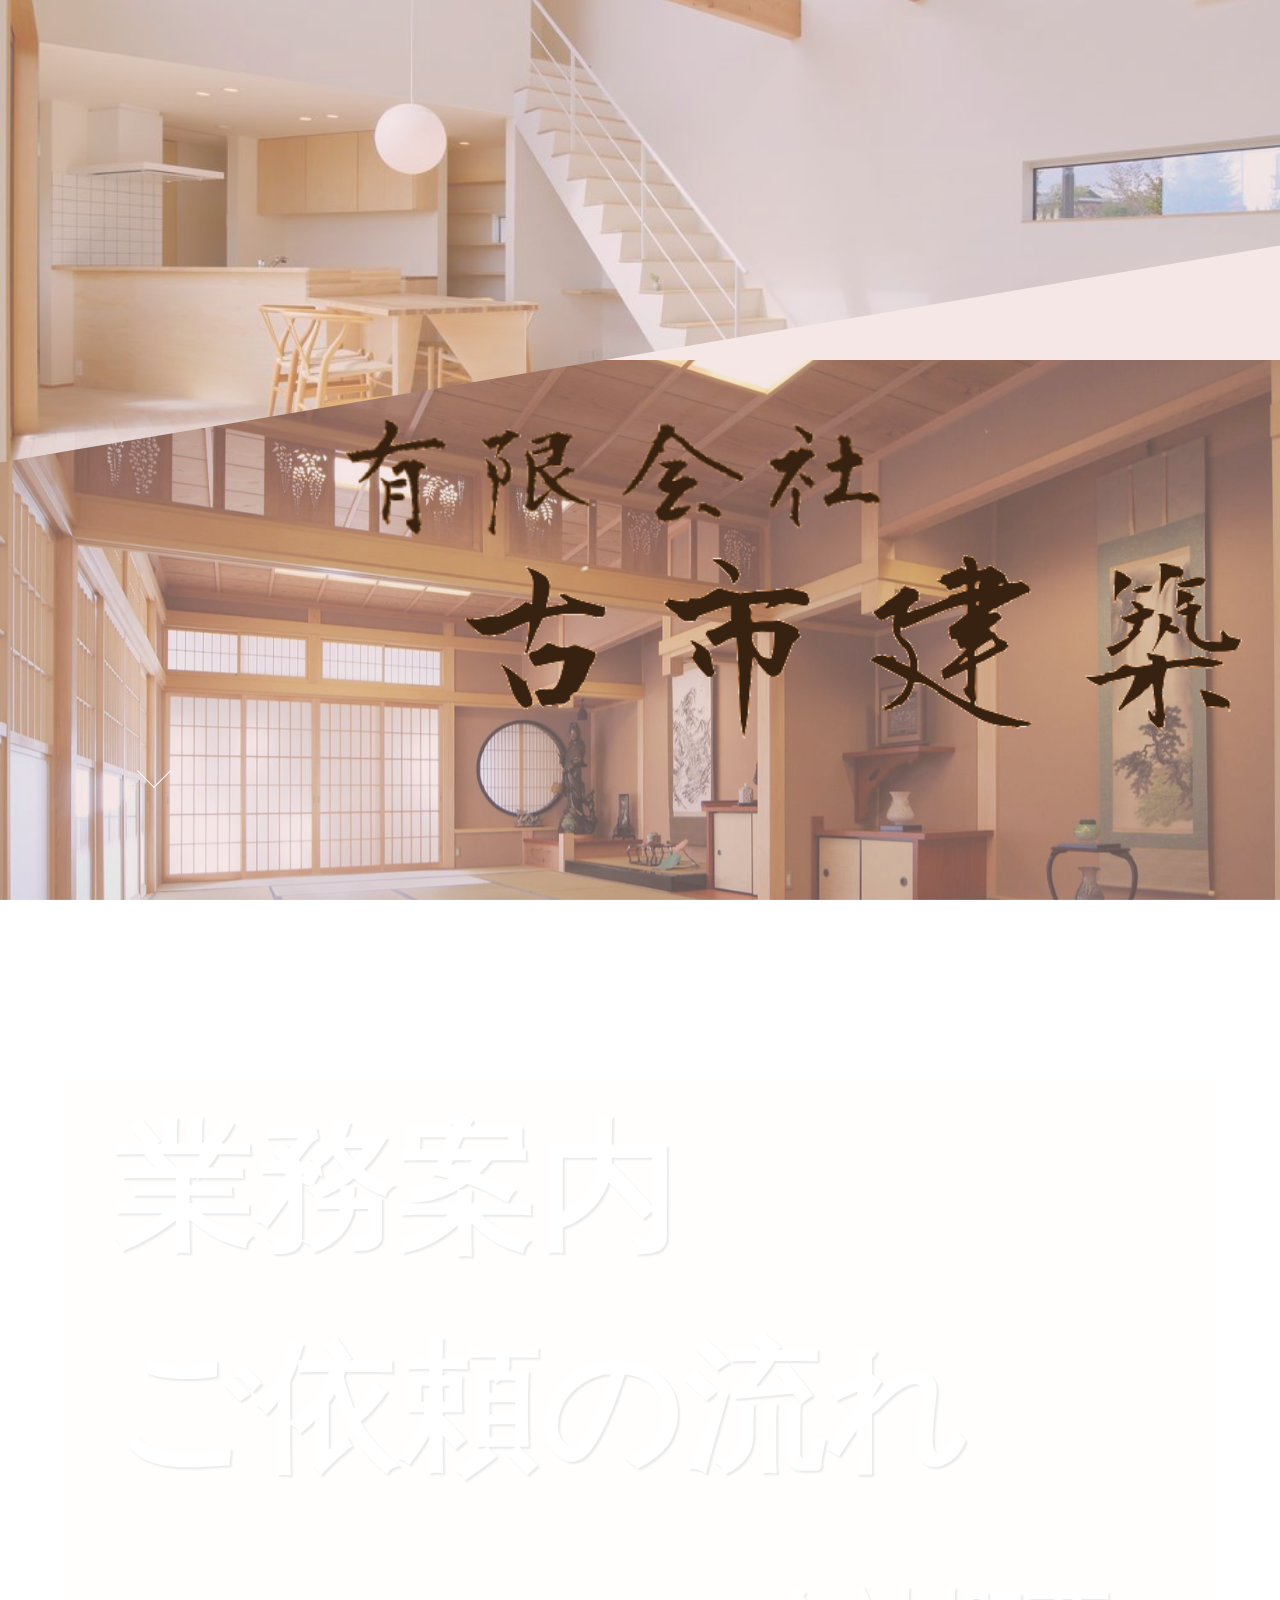
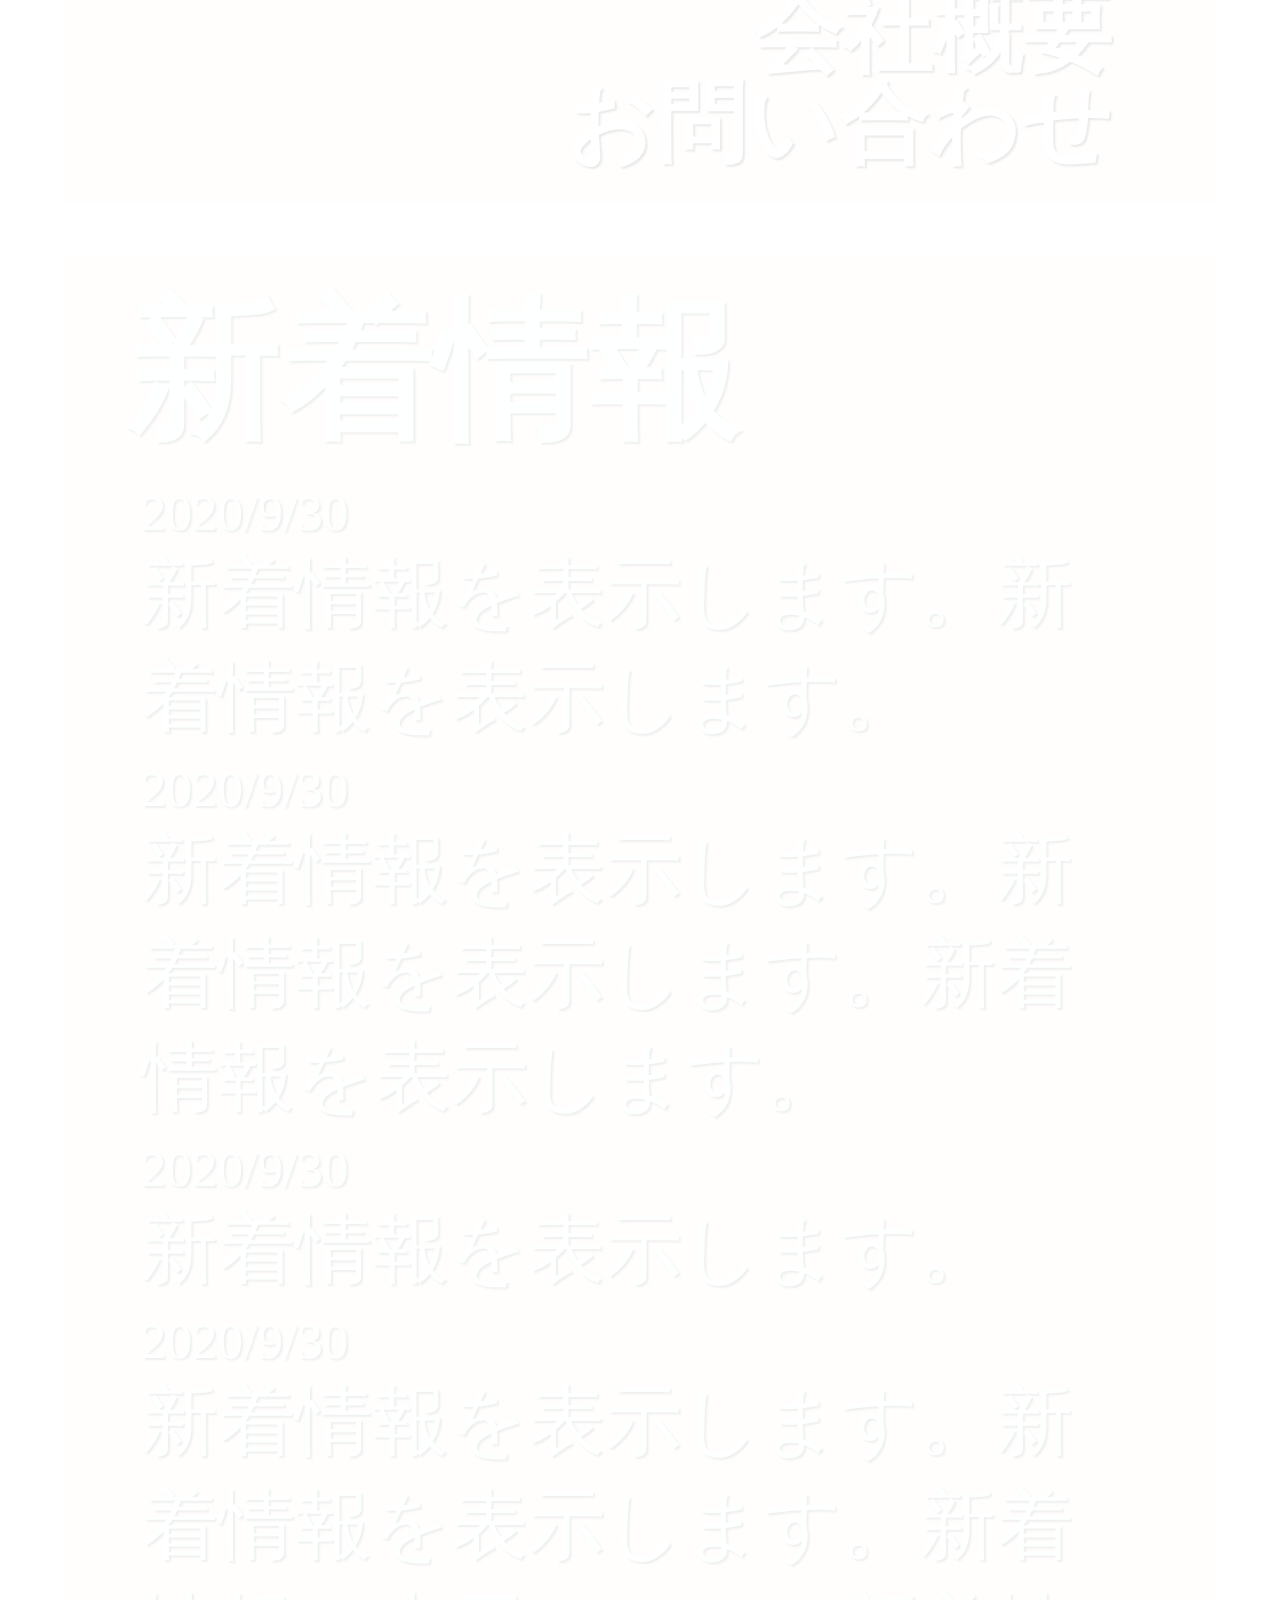
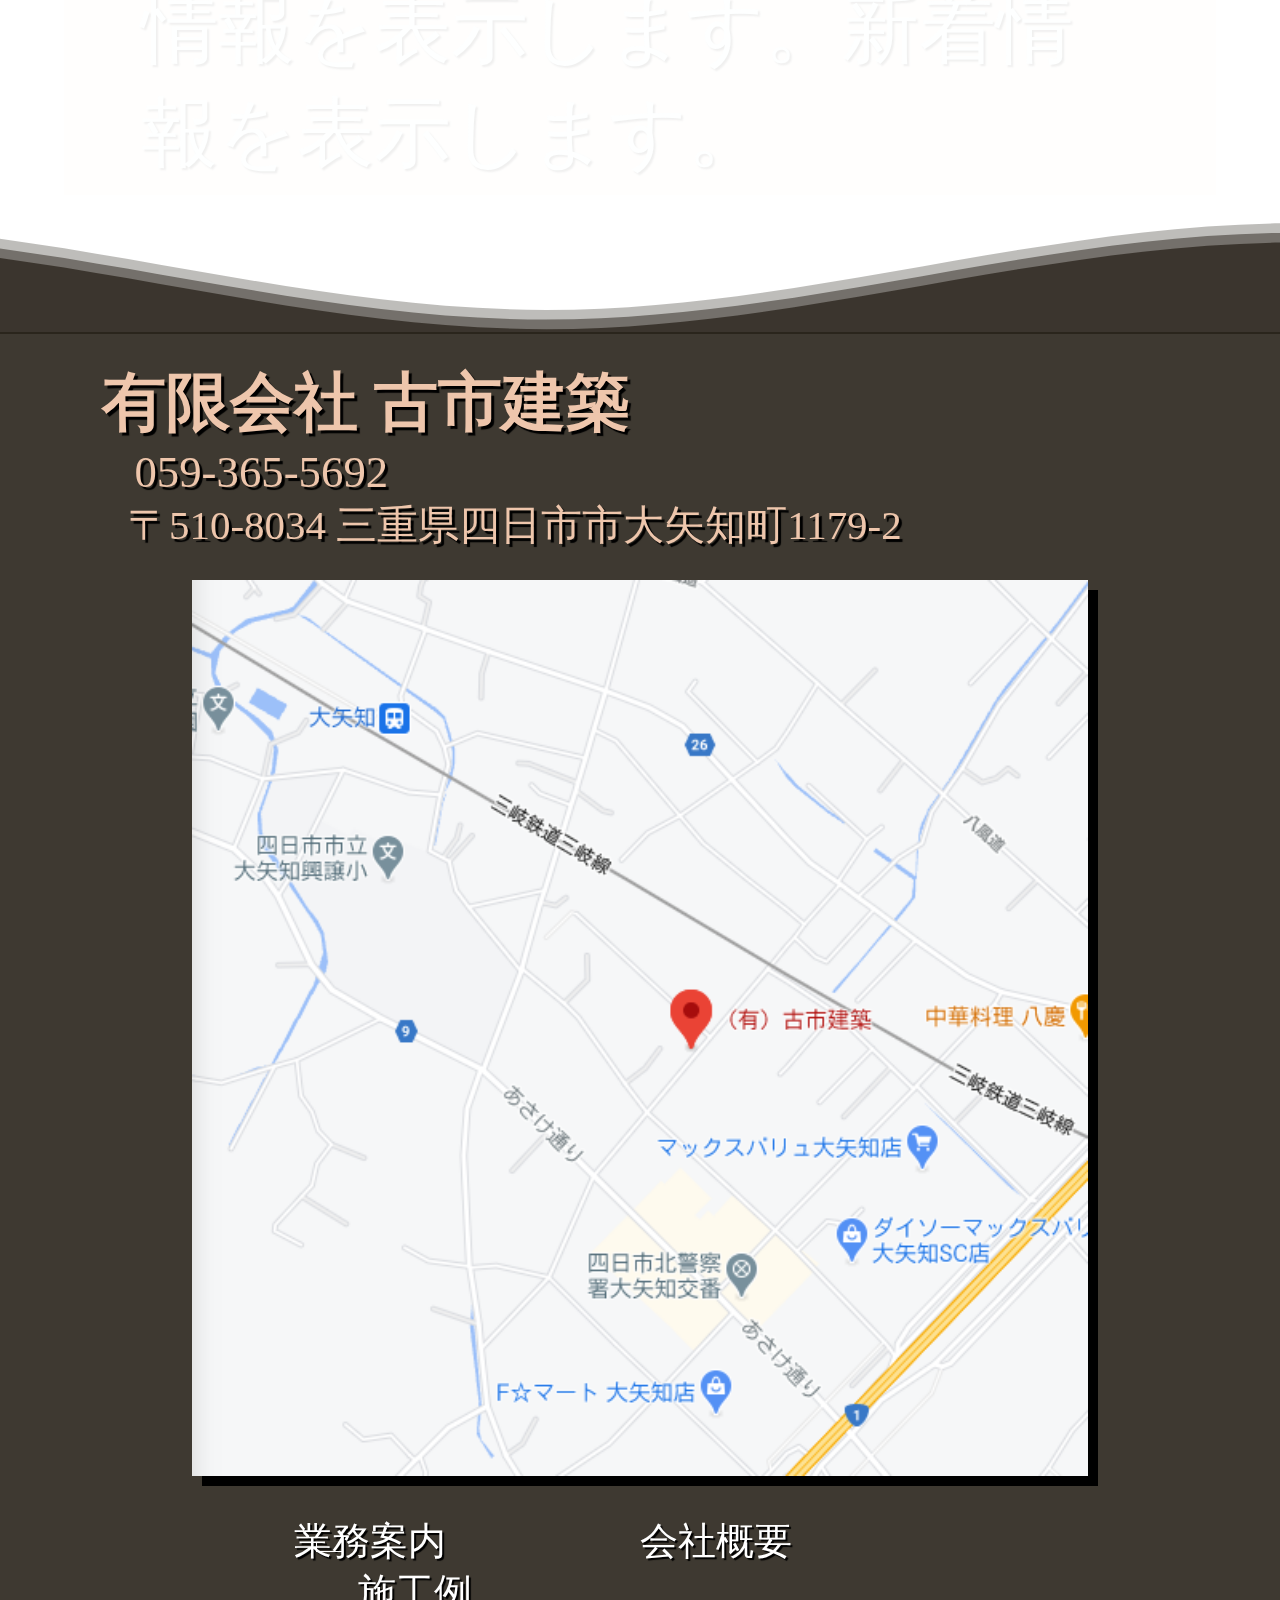
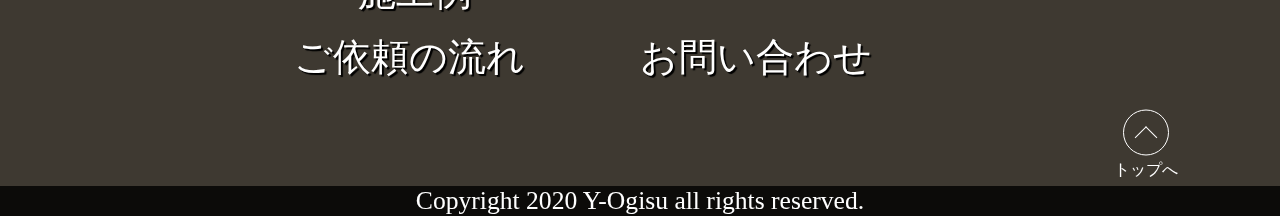
==== index.html @ 34a034bf "fadein開始位置調整。" ====
<!DOCTYPE html>
<html lang="en">
<head>
    <meta charset="UTF-8">
    <meta name="viewport" content="width=device-width, initial-scale=1.0">
    <title>(有)古市建築</title>
    <link rel="stylesheet" href="index.css">
    <script type="text/javascript" src="https://code.jquery.com/jquery-3.1.0.min.js"></script>
</head>
<body>

<!-- メイン背景画像の記述 -->
<div class="angle--bottom-right">
  <div class="upperImg"></div>
</div>

<div class="lower">
  <div class="lowerImg"></div>
</div>

<!-- ページトップ -->
<div class="title-logo-container">
  <img class="mobile-logo" src="img/title-logo-small3.png" alt="">
</div>

<div id="scroll-down"><span></span></div>


<!-- /*--- 1ページ目 ---*/ -->  
    
<div class="page1 fadein">
  <a href="test.html" class="page1-content about-service">業務案内</a>
  <a href="" class="page1-content order-flow">ご依頼の流れ</a>
  <a href="index.html" class="page1-content-about">会社概要</a>
  <a href="" class="page1-content-contact">お問い合わせ</a>
</div>
  
<!-- /*--- 2ページ目 ---*/ -->
<div class="page2 blurBg fadein">
  <h1 class="info-logo">新着情報</h1>
  <ul>
    <li class="info-list">
      <div class="info-date">2020/9/30</div>
      <div class="info-text">新着情報を表示します。新着情報を表示します。</div>
    </li>
    <li class="info-list">
      <div class="info-date">2020/9/30</div>
      <div class="info-text">新着情報を表示します。新着情報を表示します。新着情報を表示します。</div>
    </li>
    <li class="info-list">
      <div class="info-date">2020/9/30</div>
      <div class="info-text">新着情報を表示します。</div>
    </li>
    <li class="info-list">
      <div class="info-date">2020/9/30</div>
      <div class="info-text">新着情報を表示します。新着情報を表示します。新着情報を表示します。新着情報を表示します。</div>
    </li>
  </ul>
</div>
  
<!--Waves Container-->
<div class="waves-container">
<svg class="waves" xmlns="http://www.w3.org/2000/svg" xmlns:xlink="http://www.w3.org/1999/xlink"
viewBox="0 24 150 28" preserveAspectRatio="none" shape-rendering="auto">
<defs>
<path id="gentle-wave" d="M-160 44c30 0 58-18 88-18s 58 18 88 18 58-18 88-18 58 18 88 18 v44h-352z" />
</defs>
<g class="parallax">
<use xlink:href="#gentle-wave" x="48" y="3" fill="rgba(41, 35, 27, 0.3)" />
<use xlink:href="#gentle-wave" x="48" y="5" fill="rgba(41, 35, 27, 0.5)" />
<use xlink:href="#gentle-wave" x="48" y="7" fill="rgba(41, 35, 27, 0.75)" />
</g>
</svg>
</div>
<!--Waves end-->
  
<!----- フッター ------>
<div class="footer">
  <div class="profile">
    <h1 class="company-name">有限会社 古市建築</h1>
    <p class="phone-number"><i class="fas fa-phone-volume"></i>059-365-5692</p>
    <p class="address">〒510-8034 三重県四日市市大矢知町1179-2</p>
  </div>
  
  <div class="location">
    <div class="map-container">
    <img src="img/furuichi-kenchiku-map2.png" alt="" class="map">
    </div>
  </div>

  <div class="site-map">
    <div class="site-map-content">
      <a href="" class="site-map-service">業務案内</a>
      <a href="" class="construction-example">施工例</a>
      <div class="site-map-decoration"></div>
    </div>

    <div class="site-map-content">
      <a href="test.html" class="site-map-about">会社概要</a>
    </div>
    
    
    <div class="site-map-content">
      <a href="" class="site-map-order-flow">ご依頼の流れ</a>
    </div>
    
    <div class="site-map-content">
      <a href="" class="site-map-contact">お問い合わせ</a>
    </div>
    
  </div>

  <a href="#" class="scroll-top"><span></span>トップへ</a>
  <div class="copyright">Copyright 2020 Y-Ogisu all rights reserved.</div>

</div>

</body>

<script>
  $('#scroll-down').click(function() {
    var speed = 400; // ミリ秒で記述
    $('body,html').animate({scrollTop:760}, speed, 'swing');
  });
</script>

<!-- ----fadeinの制御---- -->
<script>
$(function(){
	$(window).scroll(function (){
		$('.fadein').each(function(){
			var elemPos = $(this).offset().top;
			var scroll = $(window).scrollTop();
			var windowHeight = $(window).height();
			if (scroll > elemPos - windowHeight + 100){
				$(this).addClass('scrollin');
			}
		});
	});
});
</script>

<!-- ＃リンクのスムーズスクロール -->
<script>
  $(function(){
    // #で始まるリンクをクリックしたら実行されます
    $('a[href^="#"]').click(function() {
      // スクロールの速度
      var speed = 400; // ミリ秒で記述
      var href= $(this).attr("href");
      var target = $(href == "#" || href == "" ? 'html' : href);
      var position = target.offset().top;
      $('body,html').animate({scrollTop:position}, speed, 'swing');
      return false;
    });
  });
</script>



<!-- 背景画像遷移の記述 -->
<!-- bg-slider -->
<script src="js/jquery.min.js"></script>
<script src="js/jquery.bgswitcher.js"></script>

<script>
  jQuery(function($) {
      $('.upperImg').bgSwitcher({
          images: ['img/modern.jpg','img/modern2.jpg','img/modern3.jpg'], // 切替背景画像を指定
    interval: 3800, // 背景画像を切り替える間隔を指定 3000=3秒
          loop: true, // 切り替えを繰り返すか指定 true=繰り返す　false=繰り返さない
          shuffle: false, // 背景画像の順番をシャッフルするか指定 true=する　false=しない
          effect: "fade", // エフェクトの種類をfade,blind,clip,slide,drop,hideから指定
          duration: 800, // エフェクトの時間を指定します。
          easing: "swing" // エフェクトのイージングをlinear,swingから指定
      });
  });
  jQuery(function($) {
      $('.lowerImg').bgSwitcher({
          images: ['img/traditional.jpg','img/traditional2.jpg','img/traditional3.jpg'],
    interval: 4200,
      });
  });
  </script>

</html>
---- index.css ----
*{
  padding: 0px 0px;
  margin: 0px 0px;
  font-family: cursive;
  box-sizing: border-box;
  text-decoration: none;
}
body{
width: 100vw;
}
.upperImg{
width: 100vw;
height: 55vh;
z-index: -2;
background-position:center center;
background-size: cover;
display: flex;
align-items: center;
justify-content: center;
}
.lower{
position: fixed;
z-index: -3;
}
.lowerImg{
width: 100vw;
height: 60vh;
object-fit: cover;
position: fixed;
top: 40vh;
background-position:center center;
background-size: cover;
display: flex;
align-items: center;
justify-content: center;

}
.angle--bottom-right {
z-index: -2;
position: fixed;
overflow: hidden;
-webkit-clip-path: polygon(0 0, 100% 0, 100% calc(100% - 10vw), 0 100%);
        clip-path: polygon(0 0, 100% 0, 103% calc(100% - 20vw), -15% 100%);
}
@supports not ((-webkit-clip-path: polygon(0 0, 100% 0, 100% calc(100% - 15vw), 0 100%)) or (clip-path: polygon(0 0, 100% 0, 100% calc(100% - 15vw), 0 100%))) {
.angle--bottom-right::before, .angle--bottom-right::after {
  content: "";
  position: absolute;
  left: 0;
  z-index: 10;
  display: block;
  border-style: solid;
}
.angle--bottom-right::after {
  bottom: 0;
  border-width: 0 0 15vw 100vw;
  border-color: transparent transparent #fff transparent;
}
}



/* ページトップのCSS */
.title-logo-container::before{
content:"";
background-color: rgba(233, 197, 197, 0.418);
position:fixed;
top:0;
left:0;
z-index:-1;
width:100%;
height:100vh;
}
.title-logo-container{
width: 100vw;
height: 100vh;
vertical-align: bottom;
position: relative;
}
.mobile-logo{
width: 70vw;
position: absolute;
bottom: 13vh;
right: 0vw;
margin-bottom: 2vh ;
margin-right: 3vw;
}
#scroll-down {
padding-top: 70px;
}
#scroll-down span {
position: absolute;
bottom: 13vh;
left:12vw;
width: 24px;
height: 24px;
margin-left: -12px;
border-left: 1px solid #fff;
border-bottom: 1px solid #fff;
-webkit-transform: rotate(-45deg);
transform: rotate(-45deg);
-webkit-animation: sdb 1.5s infinite;
animation: sdb 1.5s infinite;
box-sizing: border-box;
}
@-webkit-keyframes sdb {
0% {
-webkit-transform: rotate(-45deg) translate(0, 0);
opacity: 0;
}
50% {
opacity: 1;
}
100% {
-webkit-transform: rotate(-45deg) translate(-40px, 40px);
opacity: 0;
}
}
@keyframes sdb {
0% {
transform: rotate(-45deg) translate(0, 0);
opacity: 0;
}
50% {
opacity: 1;
}
100% {
transform: rotate(-45deg) translate(-40px, 40px);
opacity: 0;
}
}

/* 1ページ目のCSS */
.page1{
height: 80vh;
width: 90vw;
margin: 7vh auto 3vh auto;
position: relative;
background-color: rgba(250, 235, 215, 0.459);
text-shadow: 2px 2px 2px  rgba(0, 0, 0, 0.774);
}
.page1-content{
display: inline-block;
width: 100%;
font-size: 11vw;
font-weight: bold;
color: #FFF;
padding-left: 4vw;
padding-top: 1vh;
margin-bottom: 20px;
}
.page1-content-about{
display: inline-block;
width: 100%;
font-size: 7vw;
font-weight: bold;
color: #FFF;
padding-right: 8vw;
margin-bottom: 20px;
position: absolute;
bottom: 10vh;
right: 0;
text-align: right;
}
.page1-content-contact{
display: inline-block;
width: 100%;
font-size: 7vw;
font-weight: bold;
color: #FFF;
padding-right: 8vw;
margin-bottom: 20px;
position: absolute;
bottom: 0;
right: 0;
text-align: right;
}

/*--- 2ページ目のCSS ---*/

.page2{
color: azure;
width: 90vw;
margin: 6vh auto;
position: relative;
background-size: auto 100%;
background-color: rgba(250, 235, 215, 0.459);
text-shadow: 2px 2px 2px  rgba(0, 0, 0, 0.562);
}
.page-contents ul{
position: absolute;
top: 3vh;
}
.info-logo{
font-size: 12vw;
padding-left: 5vw;
padding-top: 1vh;
margin-bottom: 1vh;
}
.info-list{
padding: 0px 6vw 1vh 6vw;
display: block;
}
.info-date{
font-size: 4vw;
}
.info-text{
font-size: 6vw;
}

/* waveのcss */
.waves-container{
  padding-bottom: 1px;/* 下コンテンツとの重なり解消 */
}
.waves {
  position:relative;
  width: 100%;
  height:15vh;
  margin-bottom:-7px; /*Fix for safari gap*/
  min-height:100px;
  max-height:150px;
}
/* waveのAnimation */

.parallax > use {
  animation: move-forever 25s cubic-bezier(.55,.5,.45,.5)     infinite;
}
.parallax > use:nth-child(1) {
  animation-delay: -2s;
  animation-duration: 7s;
}
.parallax > use:nth-child(2) {
  animation-delay: -3s;
  animation-duration: 10s;
}
.parallax > use:nth-child(3) {
  animation-delay: -4s;
  animation-duration: 13s;
}
.parallax > use:nth-child(4) {
  animation-delay: -5s;
  animation-duration: 20s;
}
@keyframes move-forever {
  0% {
   transform: translate3d(-90px,0,0);
  }
  100% { 
    transform: translate3d(85px,0,0);
  }
}
/*Shrinking for mobile*/
@media (max-width: 768px) {
  .waves {
    height:40px;
    min-height:40px;
  }
}
/* -----  フッターのCSS  ----- */
.footer{
color: rgb(238, 198, 172);
width: 100vw;
/* margin: 6vh auto; */
position: relative;
background-size: auto 100%;
background-color: rgba(41, 35, 27, 0.9);
}
.profile{
padding: 3vh 8vw;
text-shadow:3px 3px 1px black;
}
.company-name{
font-size: 5vw;
}
.phone-number{
font-size: 3.5vw;
padding-left: 2vw;
}
.fa-phone-volume{
margin-right: 0.5vw;
}
.address{
font-size: 3.2vw;
padding-left: 2vw;
}
.map-container{
text-align: center;
}
.map{
width: 70vw;
height: 70vw;
box-shadow:10px 10px black;
}

.site-map{
text-shadow: 2px 2px 1px black;
margin:4vh 15vw 0px 15vw;
padding: 0px 8vw 10vh 8vw;
display: flex;
flex-wrap: wrap;
/* flex-direction: column; */
}
.site-map-content{
position: relative;
width: 50%;
vertical-align: top;
padding-bottom: 1.5vh;
}
.site-map a{
display:block;
color: #FFF;
font-size: 3vw;
}
.construction-example{
padding-left: 5vw;
}
.site-map-decoration{
border-left: 1px solid white;
border-bottom: 1px solid white;
width:2vw;
height: 1vh;
position: absolute;
top: 3vh ;
left: 1.7vw;
}

.scroll-top{
color: white;
position: absolute;
bottom: 0px;
right: 8vw;
z-index: 2;
display: inline-block;
-webkit-transform: translate(0, -50%);
transform: translate(0, -50%);
text-decoration: none;
padding-top: 50px;
}
.scroll-top span {
position: absolute;
top: 0;
left: 50%;
width: 46px;
height: 46px;
margin-left: -23px;
border: 1px solid #fff;
border-radius: 100%;
box-sizing: border-box;
}
.scroll-top span::after {
position: absolute;
top: 70%;
left: 50%;
content: '';
width: 16px;
height: 16px;
margin: -12px 0 0 -8px;
border-left: 1px solid #fff;
border-bottom: 1px solid #fff;
-webkit-transform: rotate(135deg);
transform: rotate(135deg);
box-sizing: border-box;
}
.scroll-top span::before {
position: absolute;
top: 0;
left: 0;
z-index: -1;
content: '';
width: 44px;
height: 44px;
box-shadow: 0 0 0 0 rgba(255,255,255,.1);
border-radius: 100%;
opacity: 0;
-webkit-animation: sdb2 2s infinite;
animation: sdb2 2s infinite;
box-sizing: border-box;
}
@-webkit-keyframes sdb2 {
0% {
  opacity: 0;
}
30% {
  opacity: 1;
}
60% {
  box-shadow: 0 0 0 60px rgba(255,255,255,.1);
  opacity: 0;
}
100% {
  opacity: 0;
}
}
@keyframes sdb2 {
0% {
  opacity: 0;
}
30% {
  opacity: 1;
}
60% {
  box-shadow: 0 0 0 30px rgba(255,255,255,.1);
  opacity: 0;
}
100% {
  opacity: 0;
}
}

.copyright{
color: white;
background-color: rgba(0, 0, 0, 0.795);
width: 100vw;
text-align: center;
/* position: absolute; */
font-size: 2vw;
/* bottom: 0px; */
}

/* ----fadeinのアニメーション----- */
/* 画面外にいる状態 */
.fadein {
opacity : 0.1;
transform : translate(0, 50px);
transition : all 500ms;
}

/* 画面内に入った状態 */
.fadein.scrollin {
opacity : 1;
transform : translate(0, 0);
}
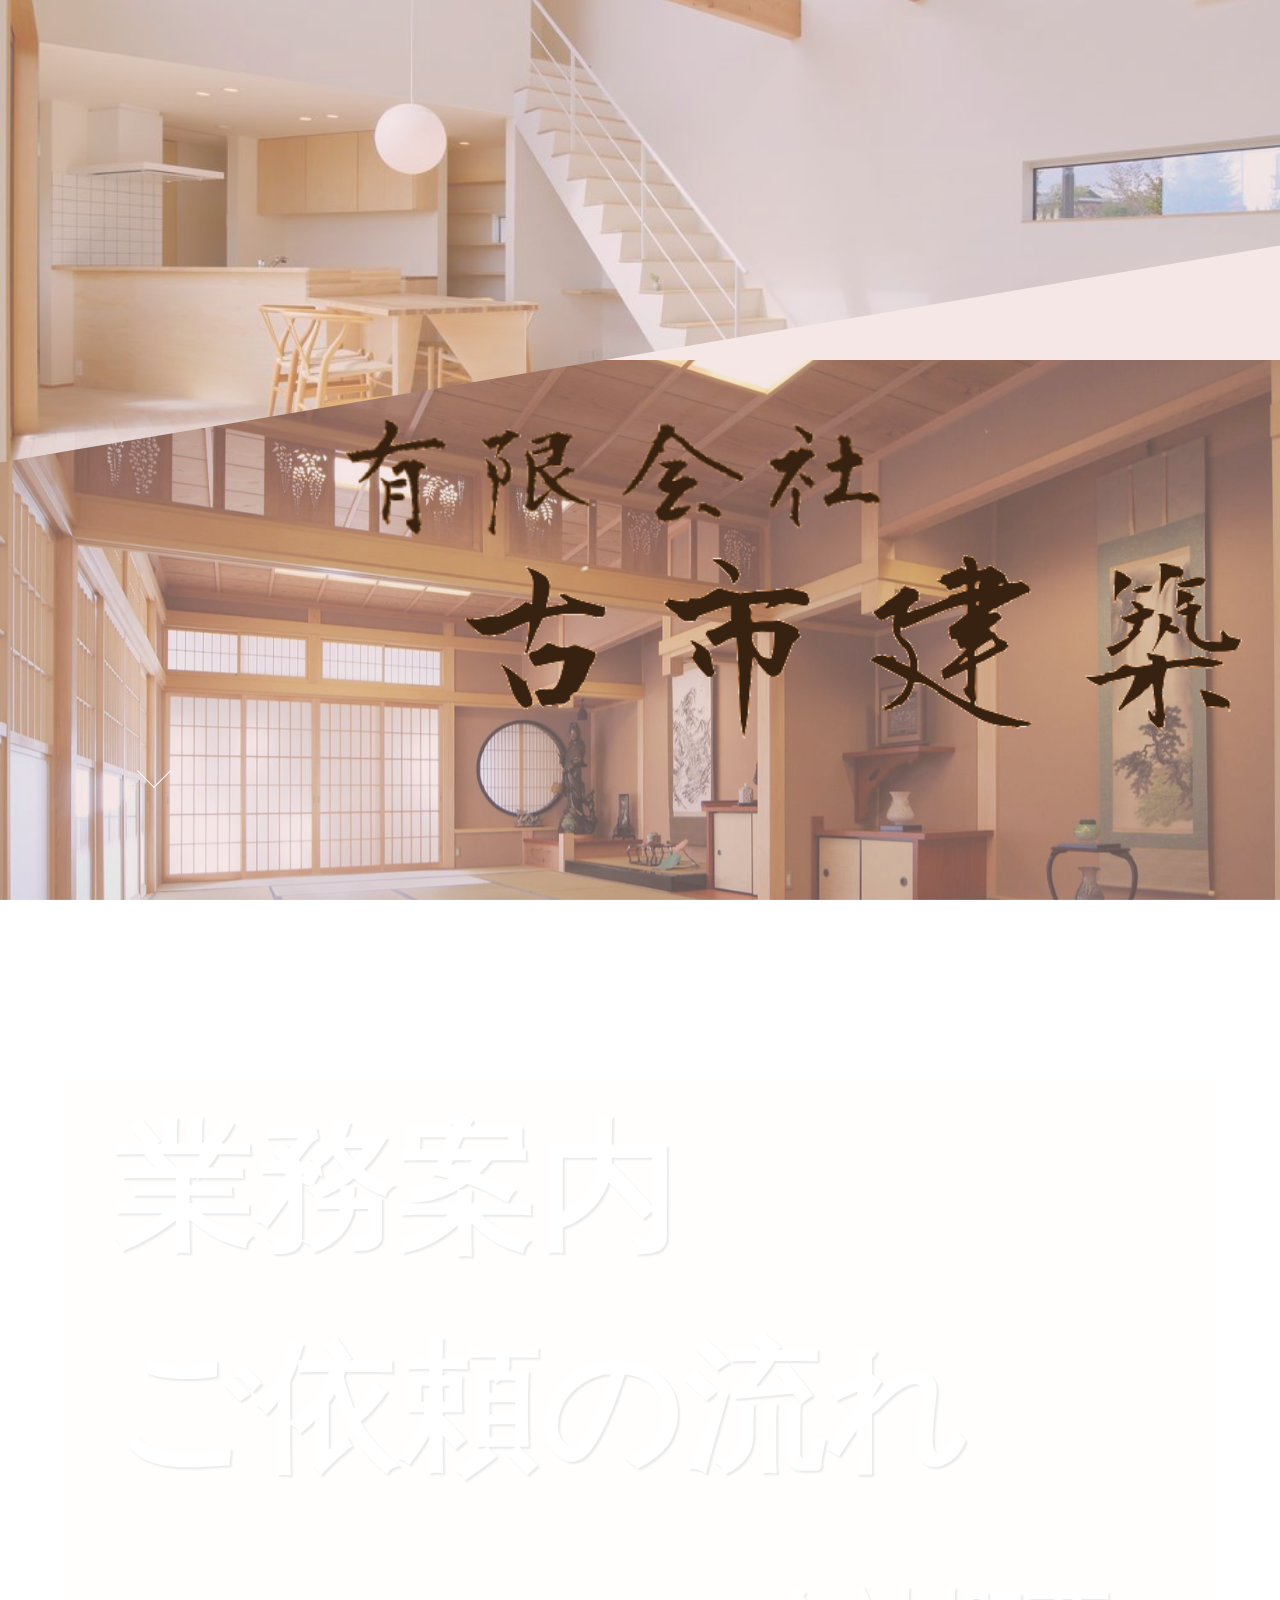
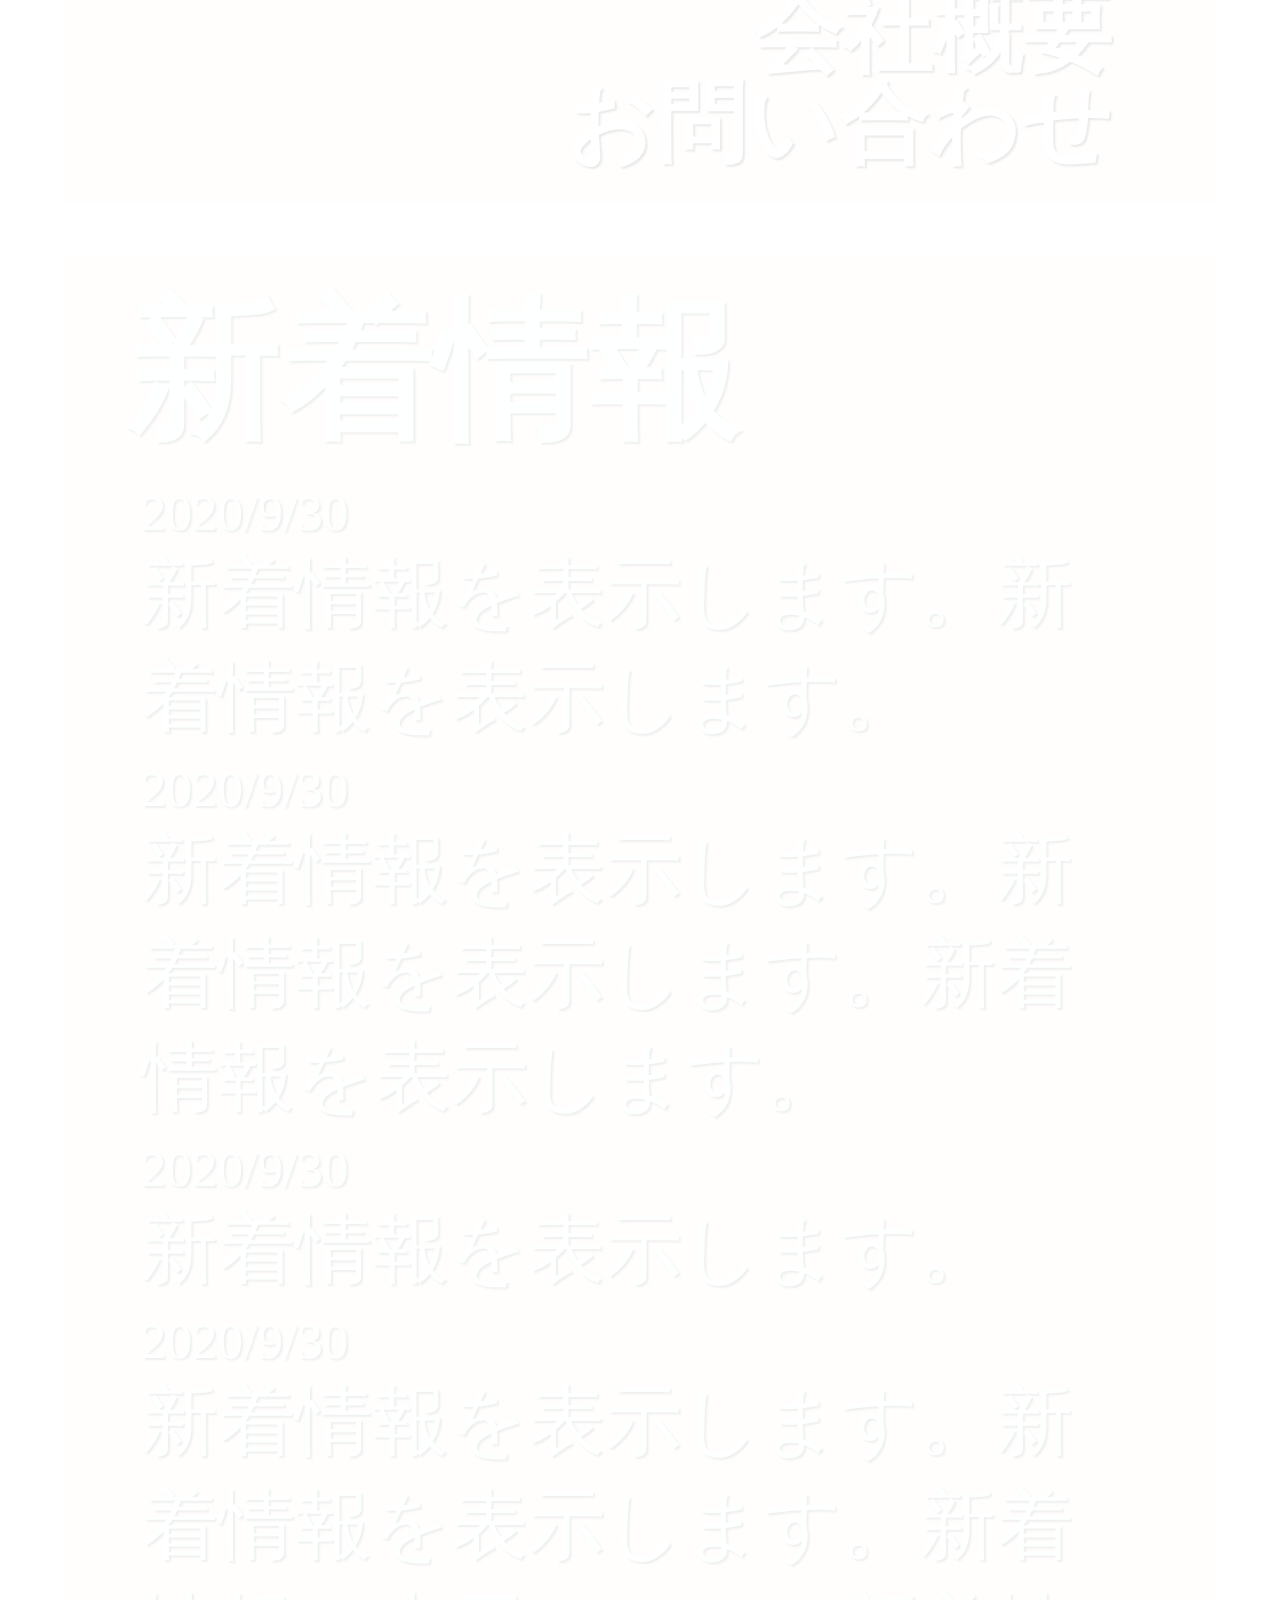
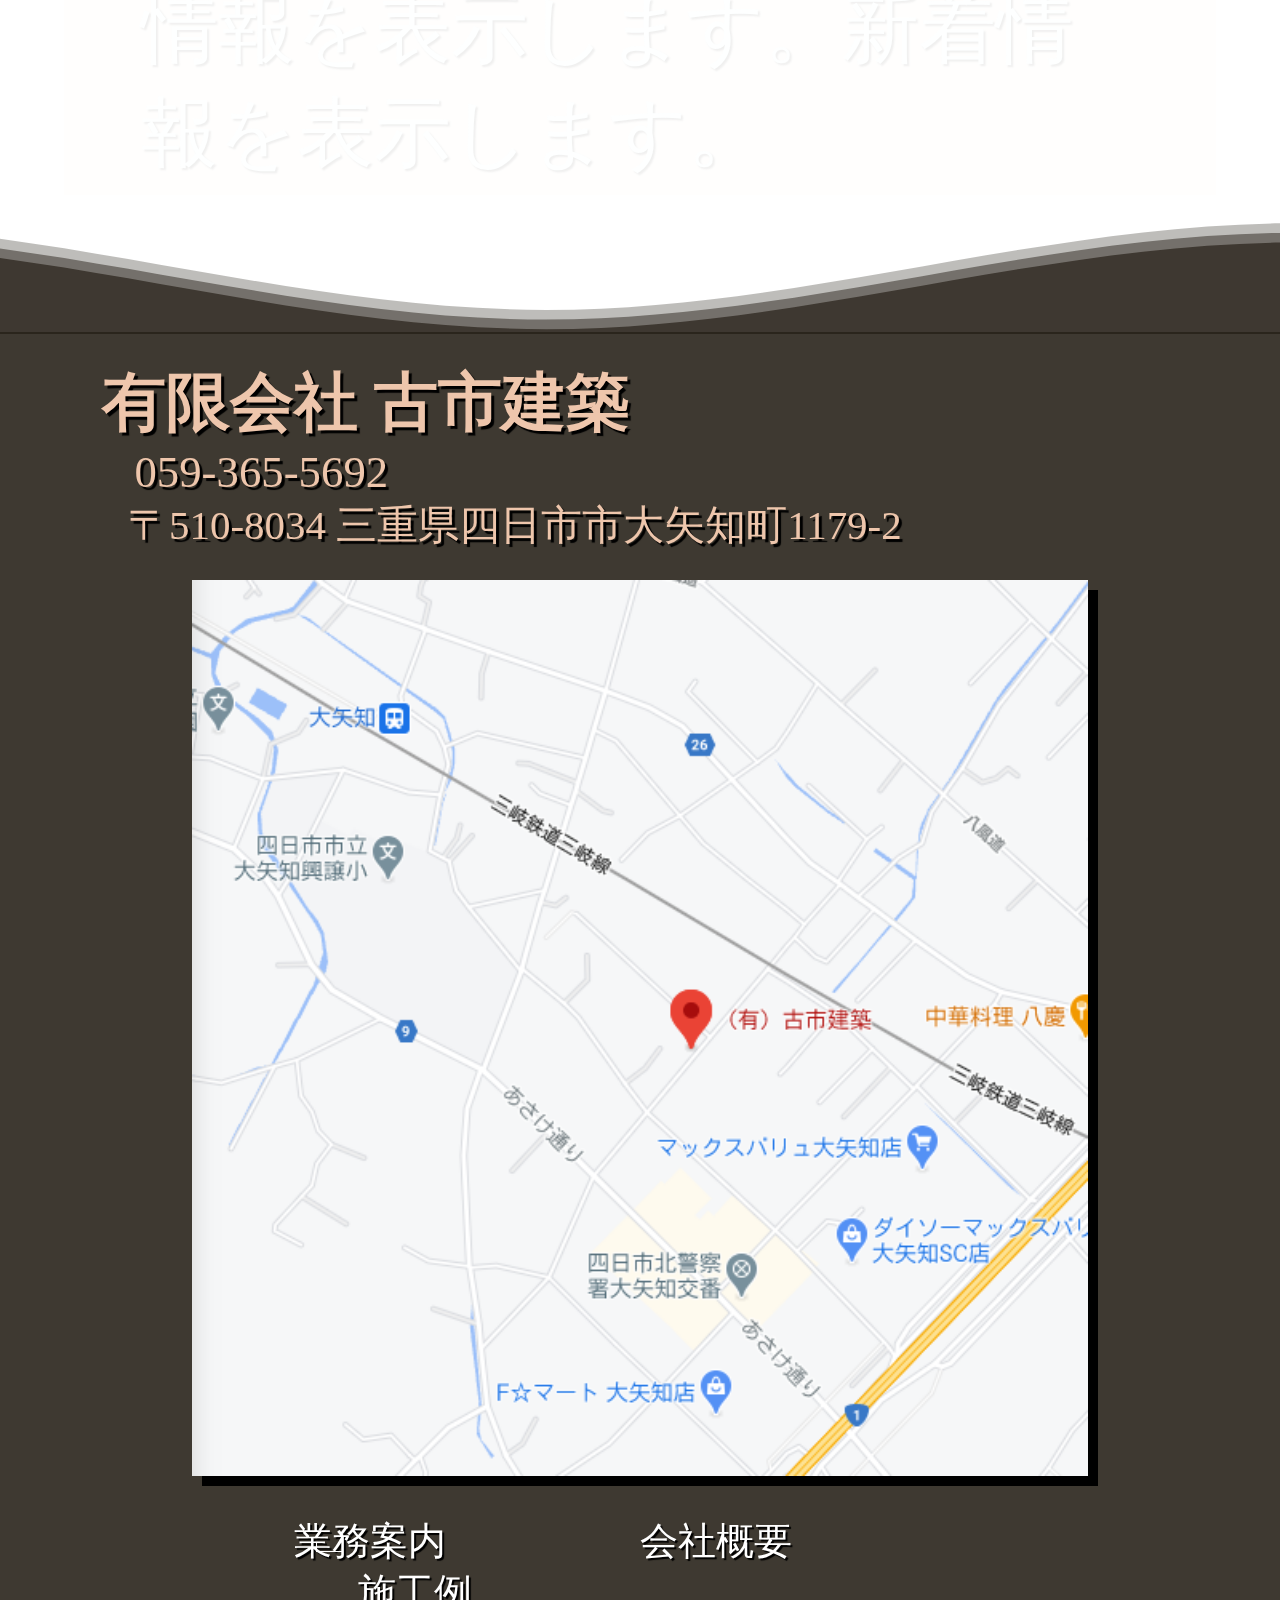
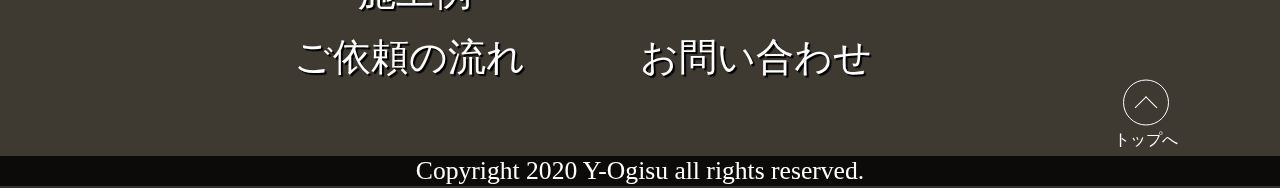
==== commit cafa1711: "波アニメーション透明度微調整。copyrightの下のギャップ修正。" ====
--- a/index.html
+++ b/index.html
@@ -68,7 +68,7 @@
 <g class="parallax">
 <use xlink:href="#gentle-wave" x="48" y="3" fill="rgba(41, 35, 27, 0.3)" />
 <use xlink:href="#gentle-wave" x="48" y="5" fill="rgba(41, 35, 27, 0.5)" />
-<use xlink:href="#gentle-wave" x="48" y="7" fill="rgba(41, 35, 27, 0.75)" />
+<use xlink:href="#gentle-wave" x="48" y="7" fill="rgba(41, 35, 27, 0.72)" />
 </g>
 </svg>
 </div>
@@ -111,6 +111,7 @@
   </div>
 
   <a href="#" class="scroll-top"><span></span>トップへ</a>
+  
   <div class="copyright">Copyright 2020 Y-Ogisu all rights reserved.</div>
 
 </div>
--- a/index.css
+++ b/index.css
@@ -412,9 +412,10 @@
 background-color: rgba(0, 0, 0, 0.795);
 width: 100vw;
 text-align: center;
-/* position: absolute; */
+position: absolute;
+bottom: -2px;
 font-size: 2vw;
-/* bottom: 0px; */
+padding-bottom: 2px;
 }
 
 /* ----fadeinのアニメーション----- */
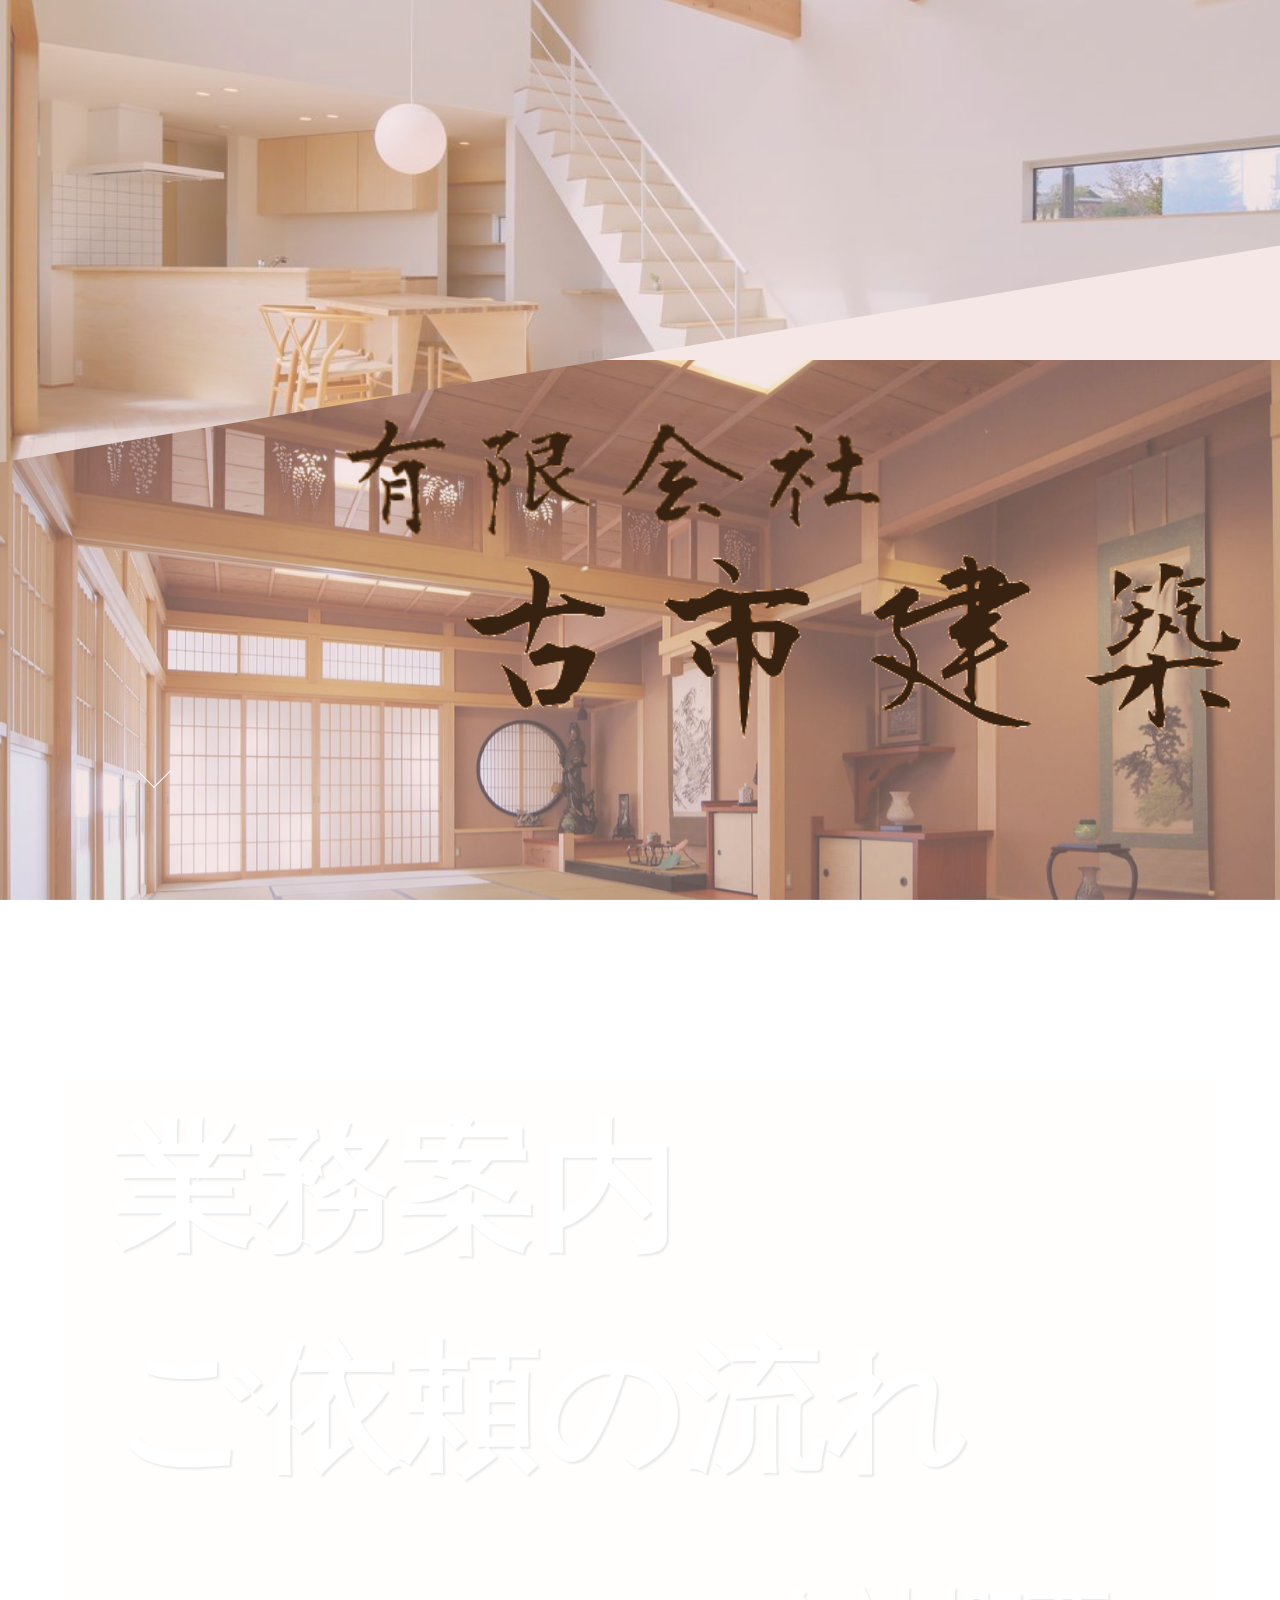
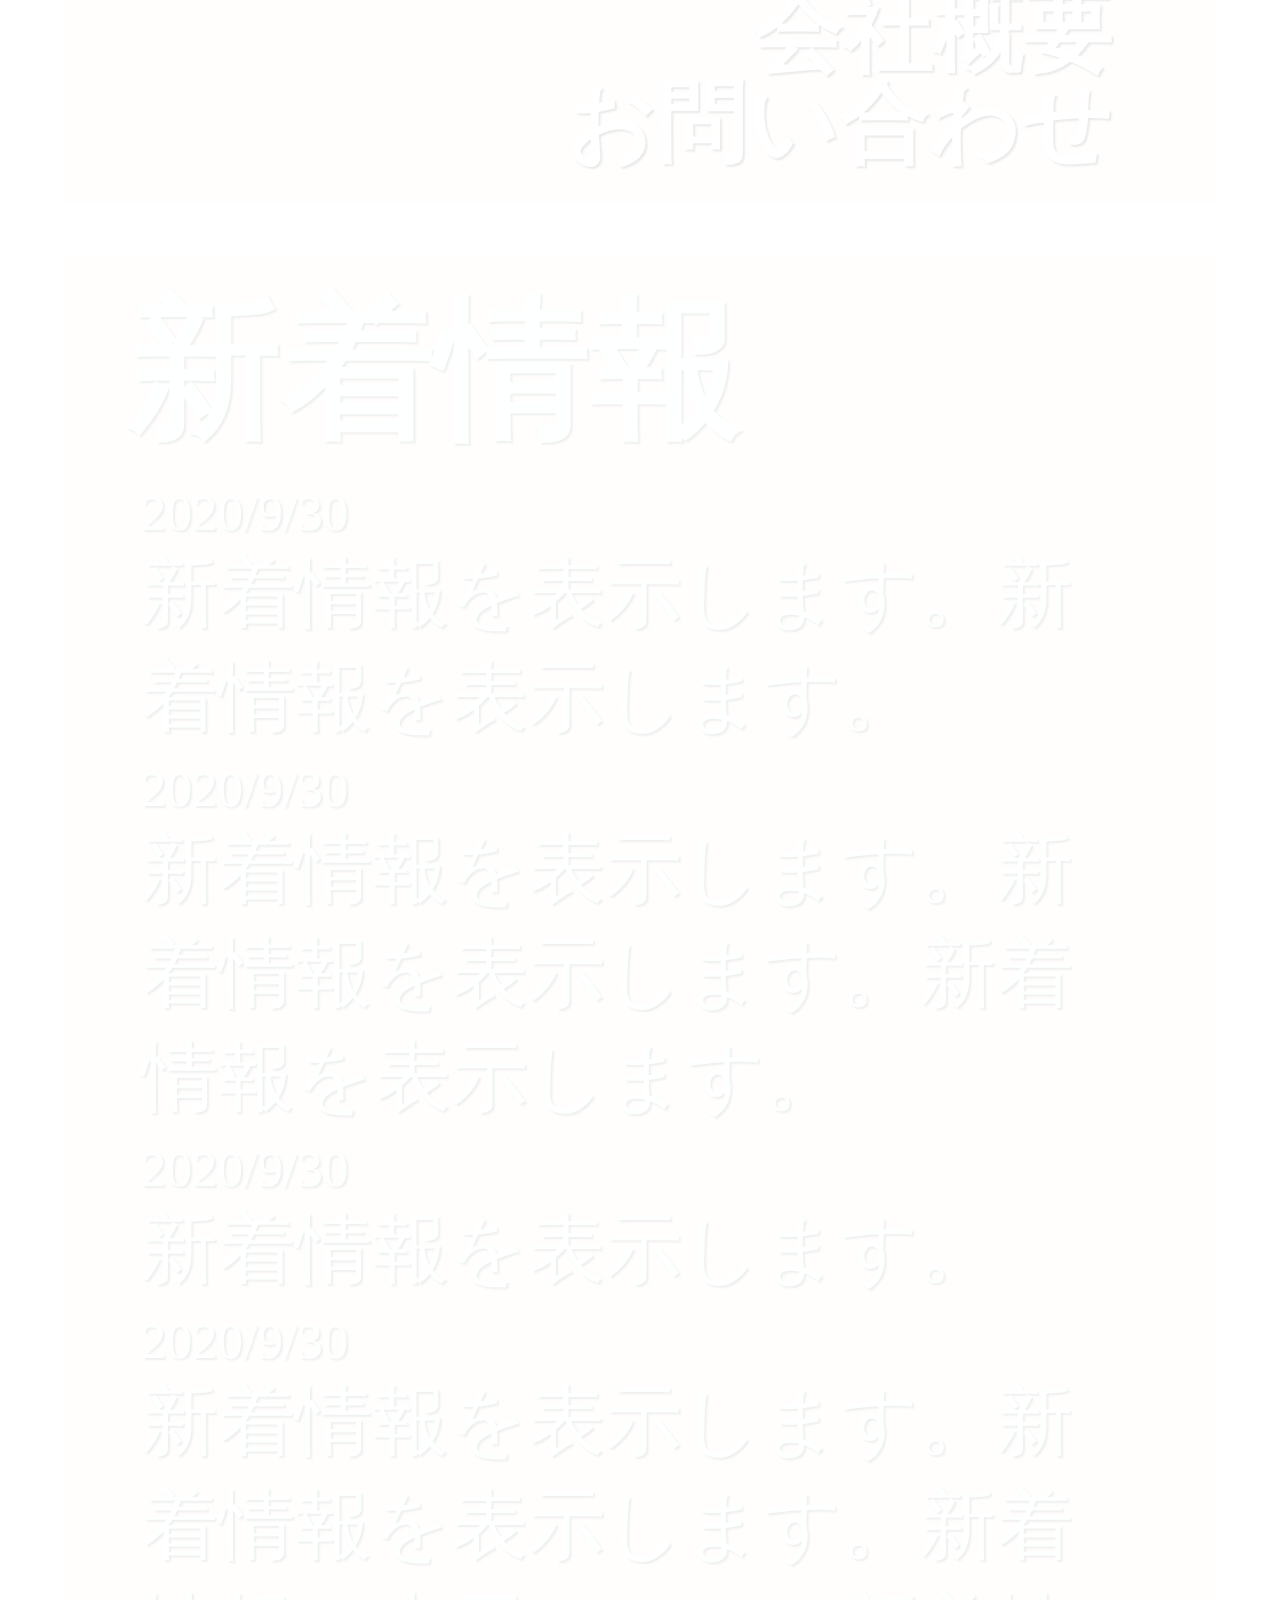
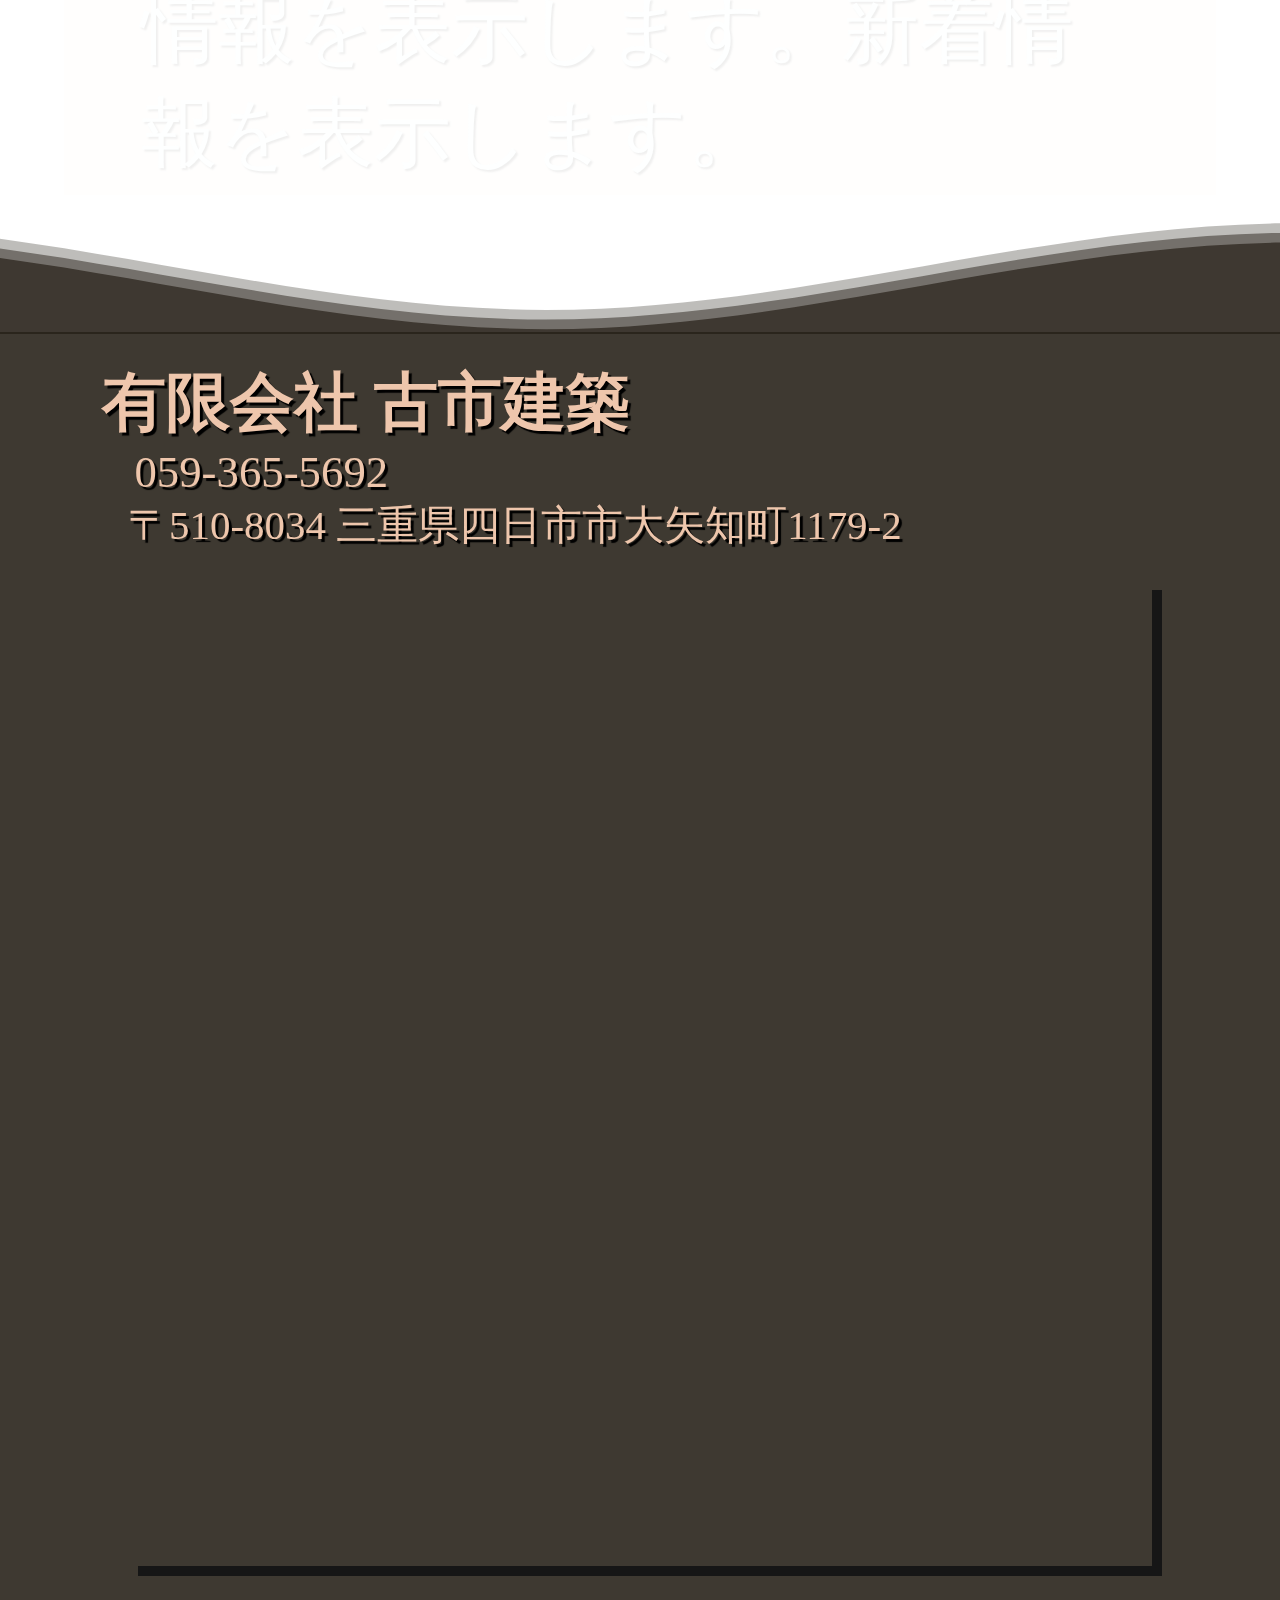
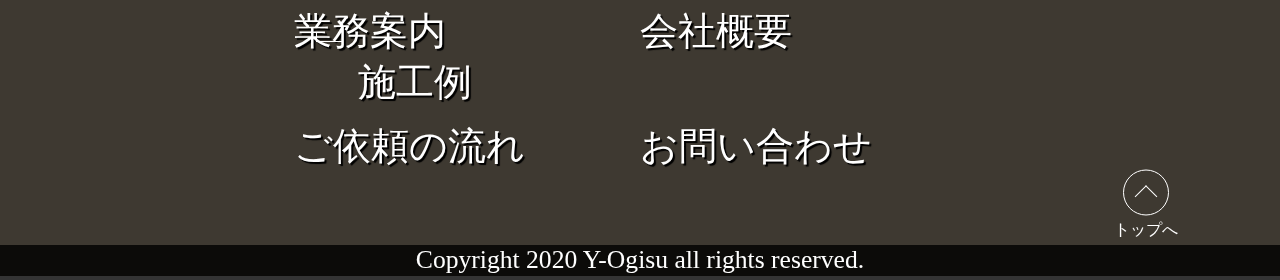
==== commit a5d1a4ec: "googlemap埋め込み。" ====
--- a/index.html
+++ b/index.html
@@ -84,7 +84,8 @@
   
   <div class="location">
     <div class="map-container">
-    <img src="img/furuichi-kenchiku-map2.png" alt="" class="map">
+    <!-- <img src="img/furuichi-kenchiku-map2.png" alt="" class="map"> -->
+    <iframe class="map" src="https://www.google.com/maps/embed?pb=!1m18!1m12!1m3!1d209118.14357798724!2d136.49615764617914!3d35.019945339283275!2m3!1f0!2f0!3f0!3m2!1i1024!2i768!4f13.1!3m3!1m2!1s0x0%3A0x3305e6f618d5f04f!2z77yI5pyJ77yJ5Y-k5biC5bu656-J!5e0!3m2!1sja!2sjp!4v1602779416856!5m2!1sja!2sjp" width="400" height="300" frameborder="0" style="border:0;" allowfullscreen="" aria-hidden="false" tabindex="0"></iframe>
     </div>
   </div>
 
@@ -111,7 +112,7 @@
   </div>
 
   <a href="#" class="scroll-top"><span></span>トップへ</a>
-  
+
   <div class="copyright">Copyright 2020 Y-Ogisu all rights reserved.</div>
 
 </div>
--- a/index.css
+++ b/index.css
@@ -287,9 +287,9 @@
 text-align: center;
 }
 .map{
-width: 70vw;
-height: 70vw;
-box-shadow:10px 10px black;
+width: 80vw;
+height: 77vw;
+box-shadow:10px 10px rgb(22, 22, 22);
 }
 
 .site-map{
@@ -413,9 +413,9 @@
 width: 100vw;
 text-align: center;
 position: absolute;
-bottom: -2px;
+bottom: -4px;
 font-size: 2vw;
-padding-bottom: 2px;
+padding-bottom: 5px;
 }
 
 /* ----fadeinのアニメーション----- */
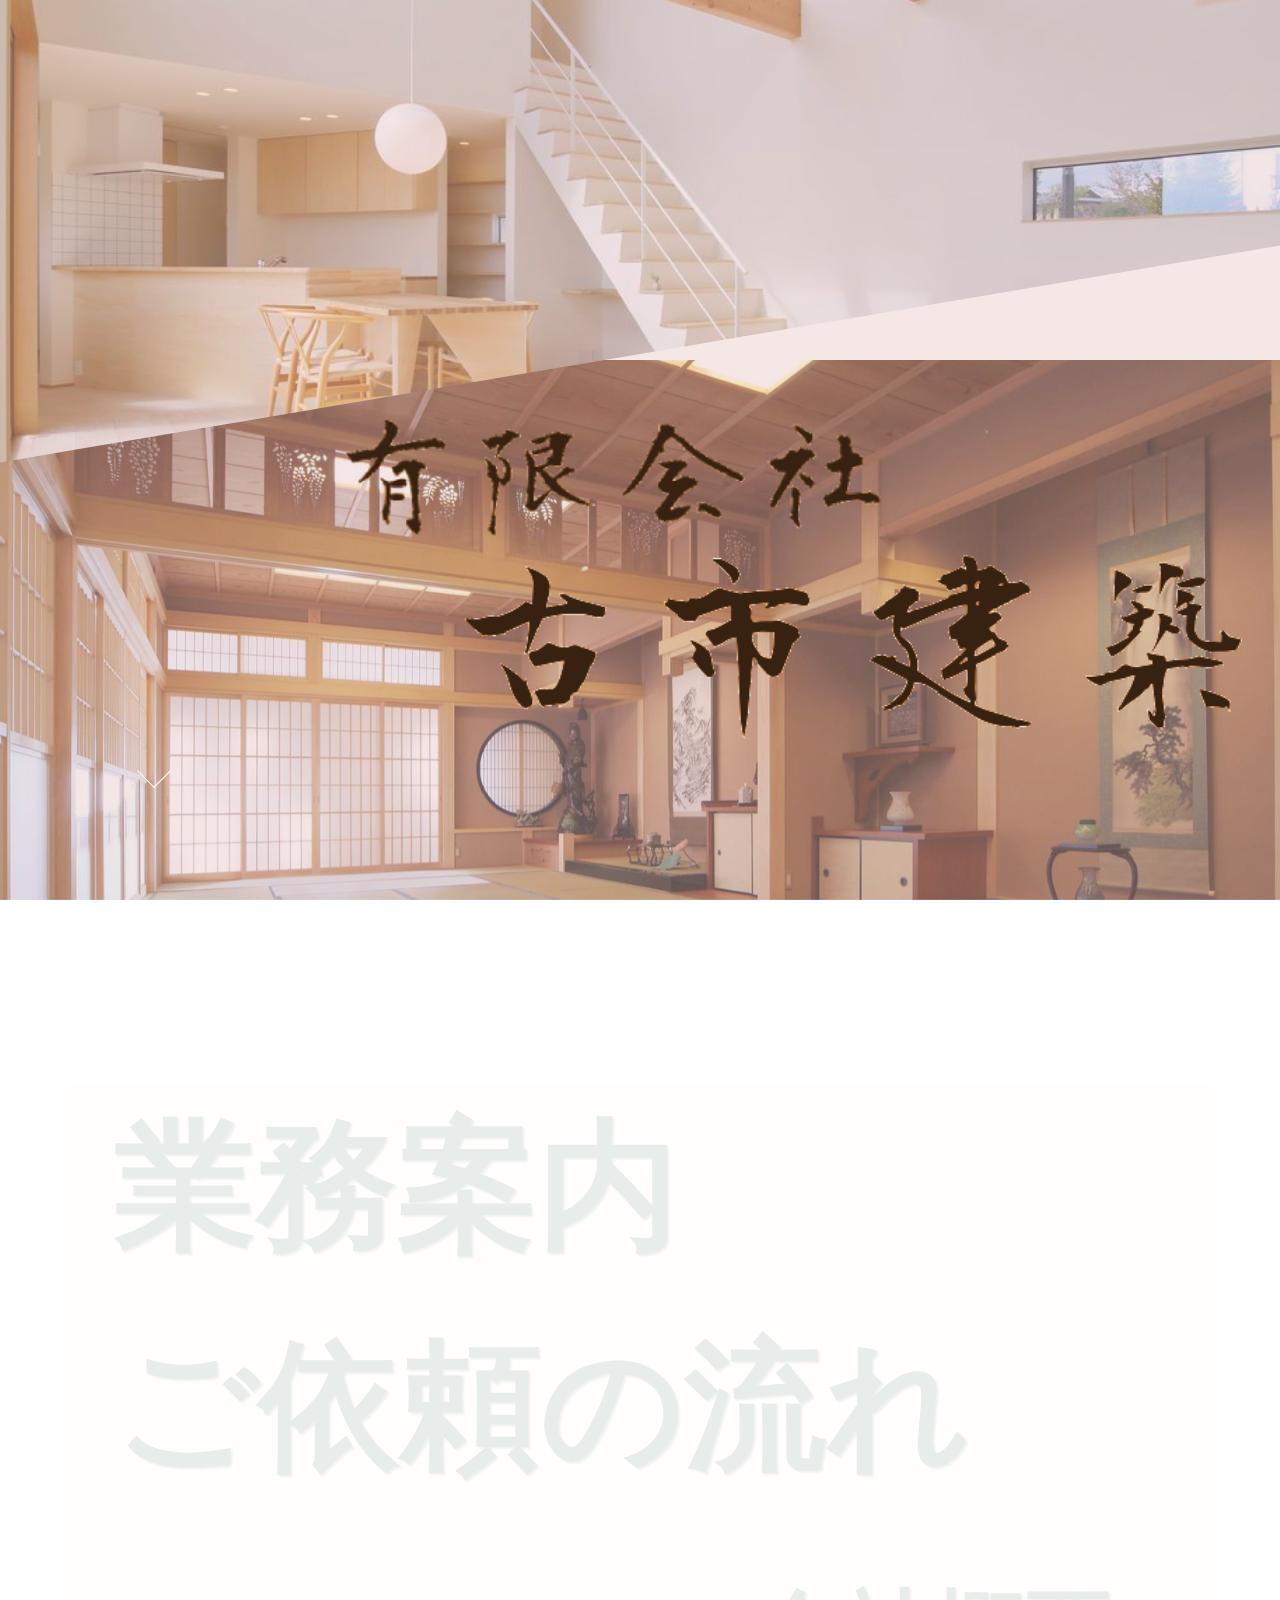
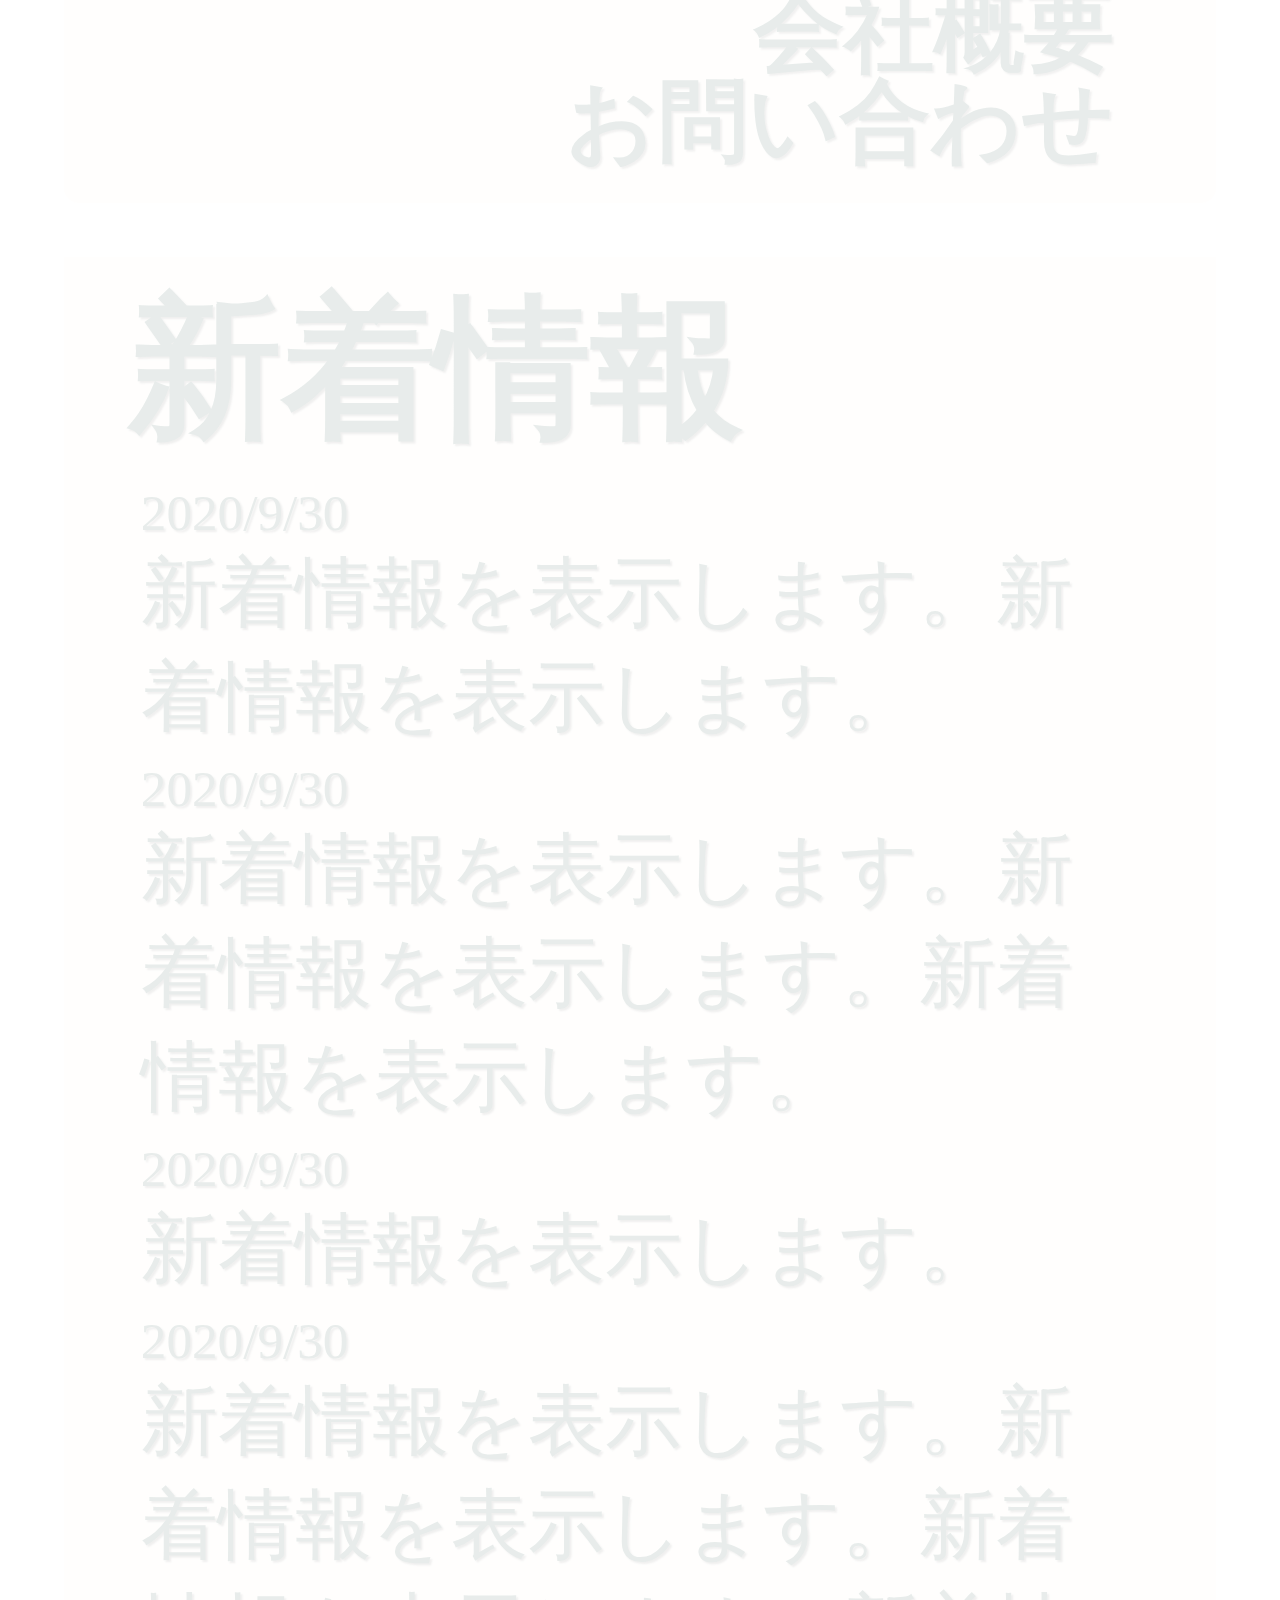
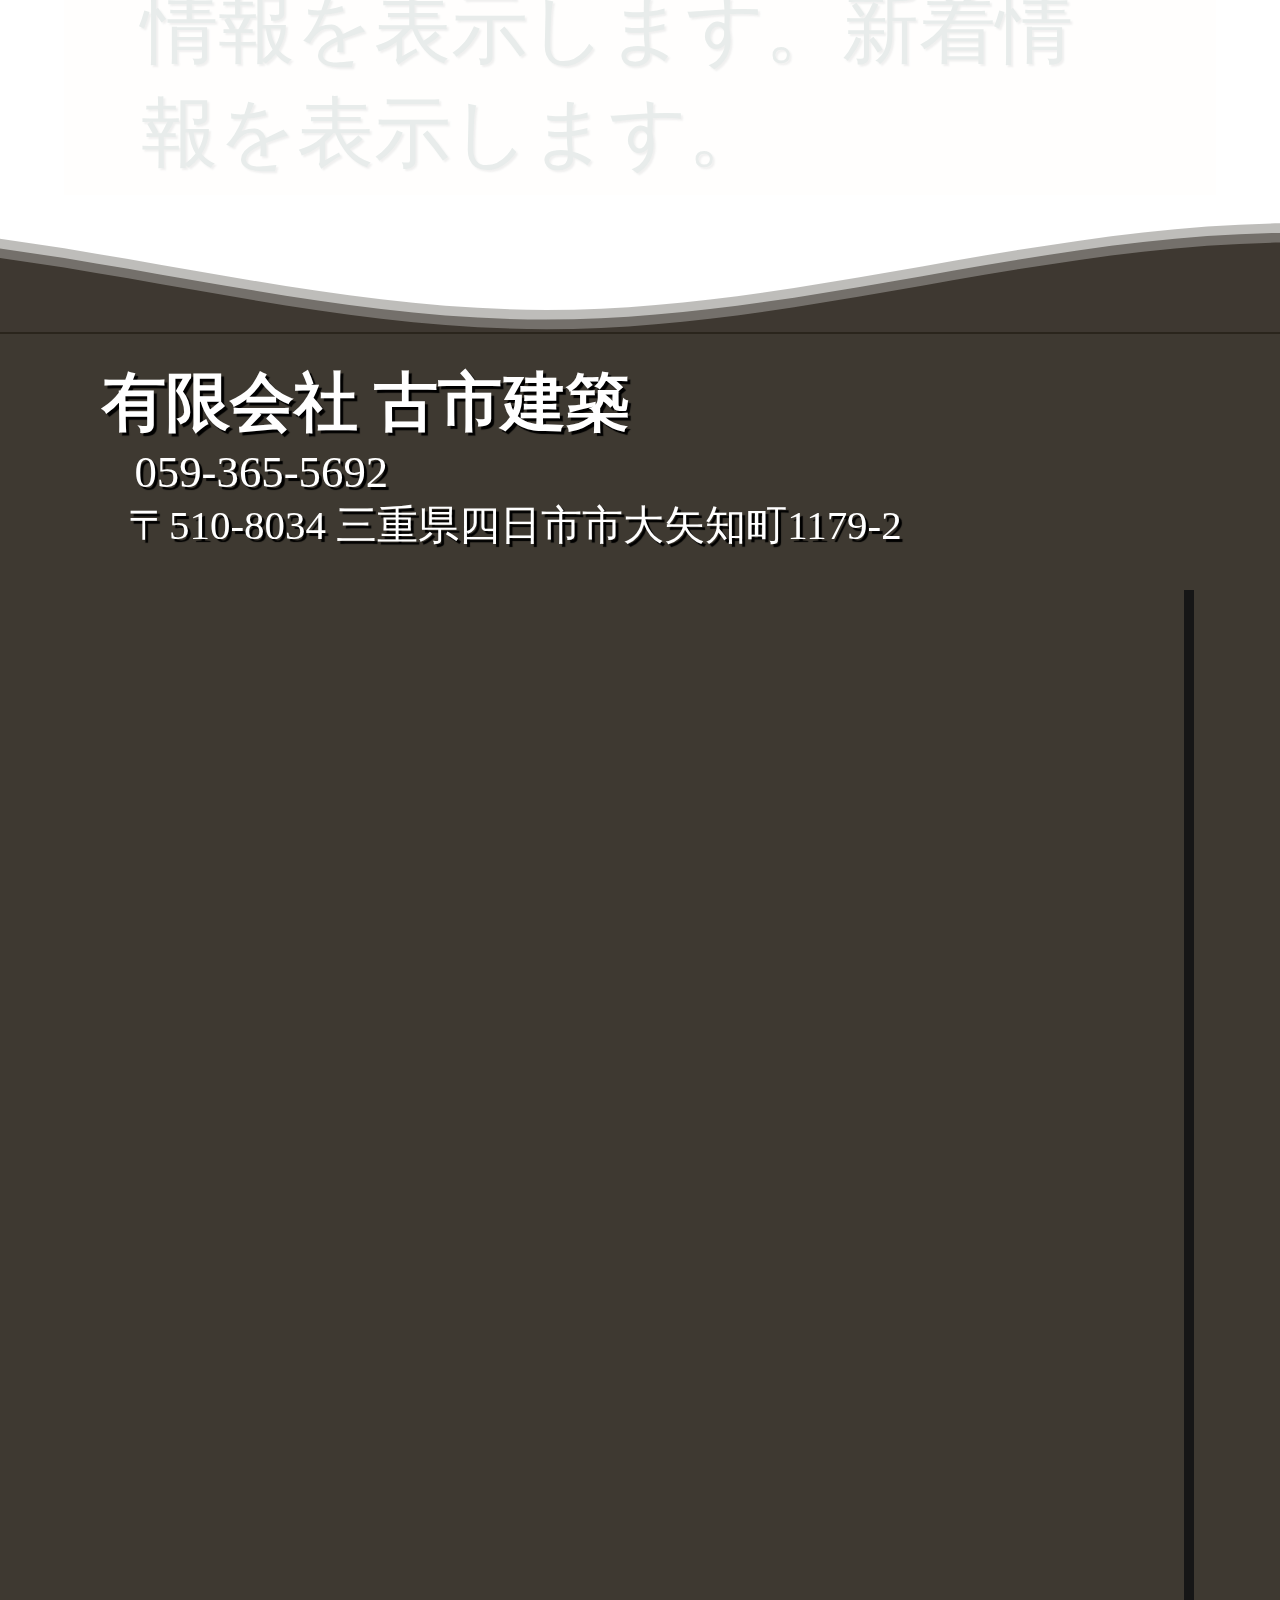
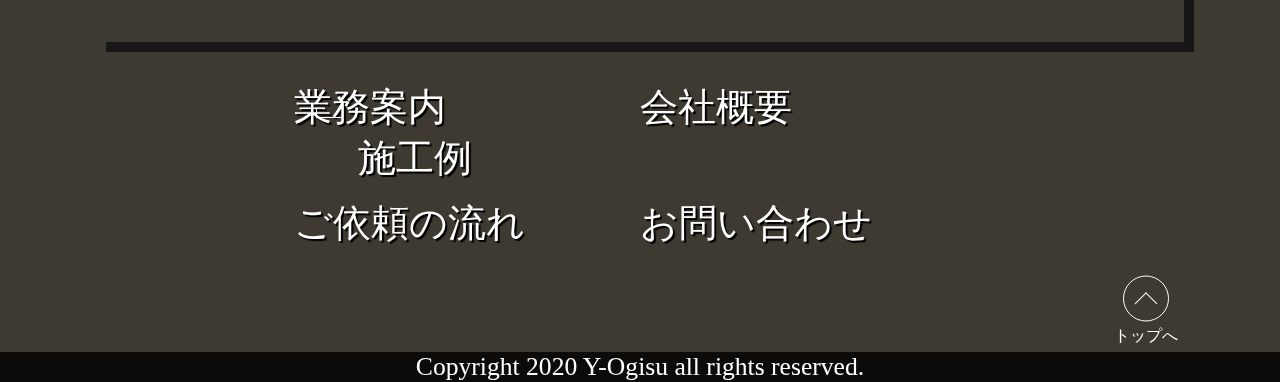
==== commit d9fe24fc: "記述整理。" ====
--- a/index.html
+++ b/index.html
@@ -84,7 +84,6 @@
   
   <div class="location">
     <div class="map-container">
-    <!-- <img src="img/furuichi-kenchiku-map2.png" alt="" class="map"> -->
     <iframe class="map" src="https://www.google.com/maps/embed?pb=!1m18!1m12!1m3!1d209118.14357798724!2d136.49615764617914!3d35.019945339283275!2m3!1f0!2f0!3f0!3m2!1i1024!2i768!4f13.1!3m3!1m2!1s0x0%3A0x3305e6f618d5f04f!2z77yI5pyJ77yJ5Y-k5biC5bu656-J!5e0!3m2!1sja!2sjp!4v1602779416856!5m2!1sja!2sjp" width="400" height="300" frameborder="0" style="border:0;" allowfullscreen="" aria-hidden="false" tabindex="0"></iframe>
     </div>
   </div>
@@ -119,6 +118,7 @@
 
 </body>
 
+<!-- --下へボタンのJS-- -->
 <script>
   $('#scroll-down').click(function() {
     var speed = 400; // ミリ秒で記述
@@ -126,21 +126,6 @@
   });
 </script>
 
-<!-- ----fadeinの制御---- -->
-<script>
-$(function(){
-	$(window).scroll(function (){
-		$('.fadein').each(function(){
-			var elemPos = $(this).offset().top;
-			var scroll = $(window).scrollTop();
-			var windowHeight = $(window).height();
-			if (scroll > elemPos - windowHeight + 100){
-				$(this).addClass('scrollin');
-			}
-		});
-	});
-});
-</script>
 
 <!-- ＃リンクのスムーズスクロール -->
 <script>
@@ -158,6 +143,22 @@
   });
 </script>
 
+
+<!-- ----fadeinの制御---- -->
+<script>
+  $(function(){
+    $(window).scroll(function (){
+      $('.fadein').each(function(){
+        var elemPos = $(this).offset().top;
+        var scroll = $(window).scrollTop();
+        var windowHeight = $(window).height();
+        if (scroll > elemPos - windowHeight + 100){
+          $(this).addClass('scrollin');
+        }
+      });
+    });
+  });
+  </script>
 
 
 <!-- 背景画像遷移の記述 -->
--- a/index.css
+++ b/index.css
@@ -137,14 +137,15 @@
 margin: 7vh auto 3vh auto;
 position: relative;
 background-color: rgba(250, 235, 215, 0.459);
-text-shadow: 2px 2px 2px  rgba(0, 0, 0, 0.774);
+border-radius: 15px;
+text-shadow: 2px 2px 2px  rgba(0, 0, 0, 0.507);
 }
 .page1-content{
 display: inline-block;
 width: 100%;
 font-size: 11vw;
 font-weight: bold;
-color: #FFF;
+color:  rgb(29, 75, 61);
 padding-left: 4vw;
 padding-top: 1vh;
 margin-bottom: 20px;
@@ -152,9 +153,9 @@
 .page1-content-about{
 display: inline-block;
 width: 100%;
+color: rgb(29, 75, 61);
 font-size: 7vw;
 font-weight: bold;
-color: #FFF;
 padding-right: 8vw;
 margin-bottom: 20px;
 position: absolute;
@@ -163,11 +164,11 @@
 text-align: right;
 }
 .page1-content-contact{
-display: inline-block;
-width: 100%;
-font-size: 7vw;
+  display: inline-block;
+  width: 100%;
+  color: rgb(29, 75, 61);
+  font-size: 7vw;
 font-weight: bold;
-color: #FFF;
 padding-right: 8vw;
 margin-bottom: 20px;
 position: absolute;
@@ -179,7 +180,7 @@
 /*--- 2ページ目のCSS ---*/
 
 .page2{
-color: azure;
+color: rgb(29, 75, 61);
 width: 90vw;
 margin: 6vh auto;
 position: relative;
@@ -258,9 +259,8 @@
 }
 /* -----  フッターのCSS  ----- */
 .footer{
-color: rgb(238, 198, 172);
-width: 100vw;
-/* margin: 6vh auto; */
+color: rgb(255, 255, 255);
+width: 100vw;
 position: relative;
 background-size: auto 100%;
 background-color: rgba(41, 35, 27, 0.9);
@@ -287,8 +287,8 @@
 text-align: center;
 }
 .map{
-width: 80vw;
-height: 77vw;
+width: 85vw;
+height: 83vw;
 box-shadow:10px 10px rgb(22, 22, 22);
 }
 
@@ -298,7 +298,6 @@
 padding: 0px 8vw 10vh 8vw;
 display: flex;
 flex-wrap: wrap;
-/* flex-direction: column; */
 }
 .site-map-content{
 position: relative;
@@ -412,10 +411,10 @@
 background-color: rgba(0, 0, 0, 0.795);
 width: 100vw;
 text-align: center;
-position: absolute;
-bottom: -4px;
 font-size: 2vw;
-padding-bottom: 5px;
+/* position: absolute; */
+/* bottom: -4px; */
+/* padding-bottom: 5px; */
 }
 
 /* ----fadeinのアニメーション----- */
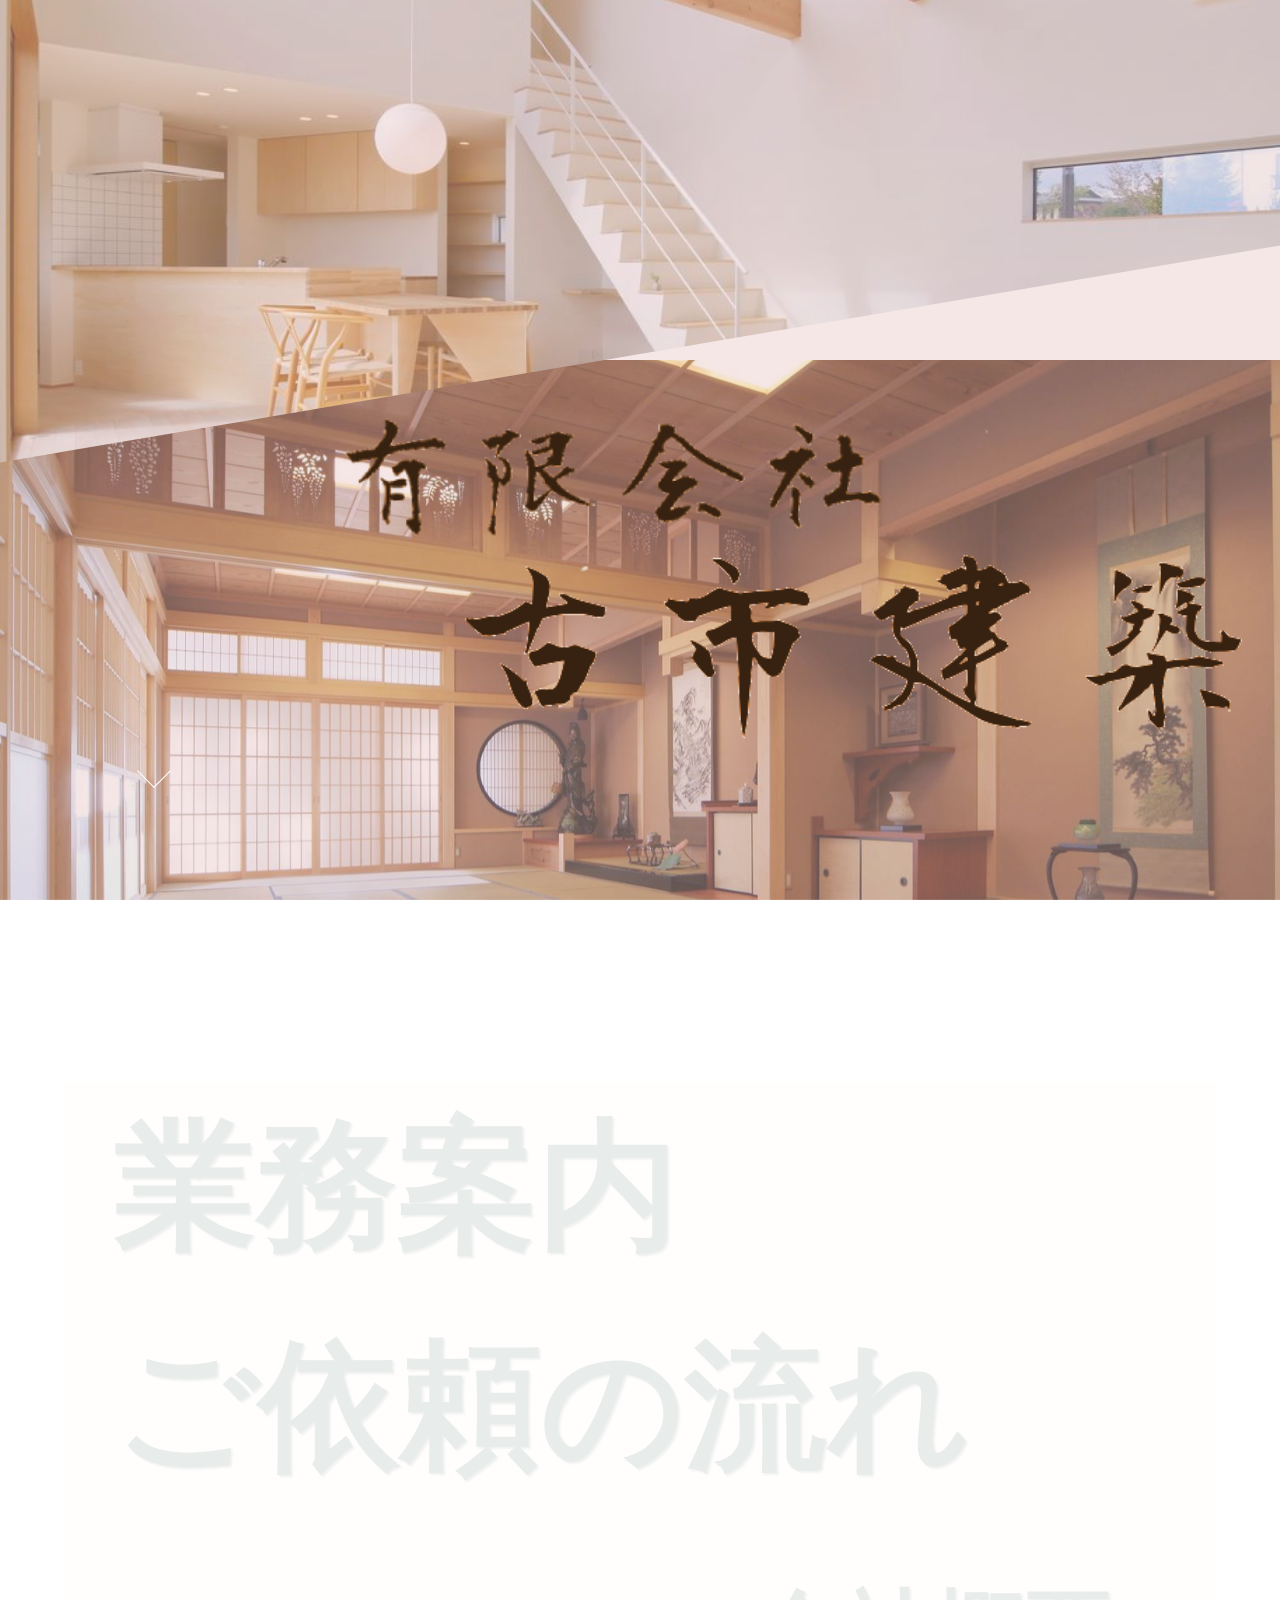
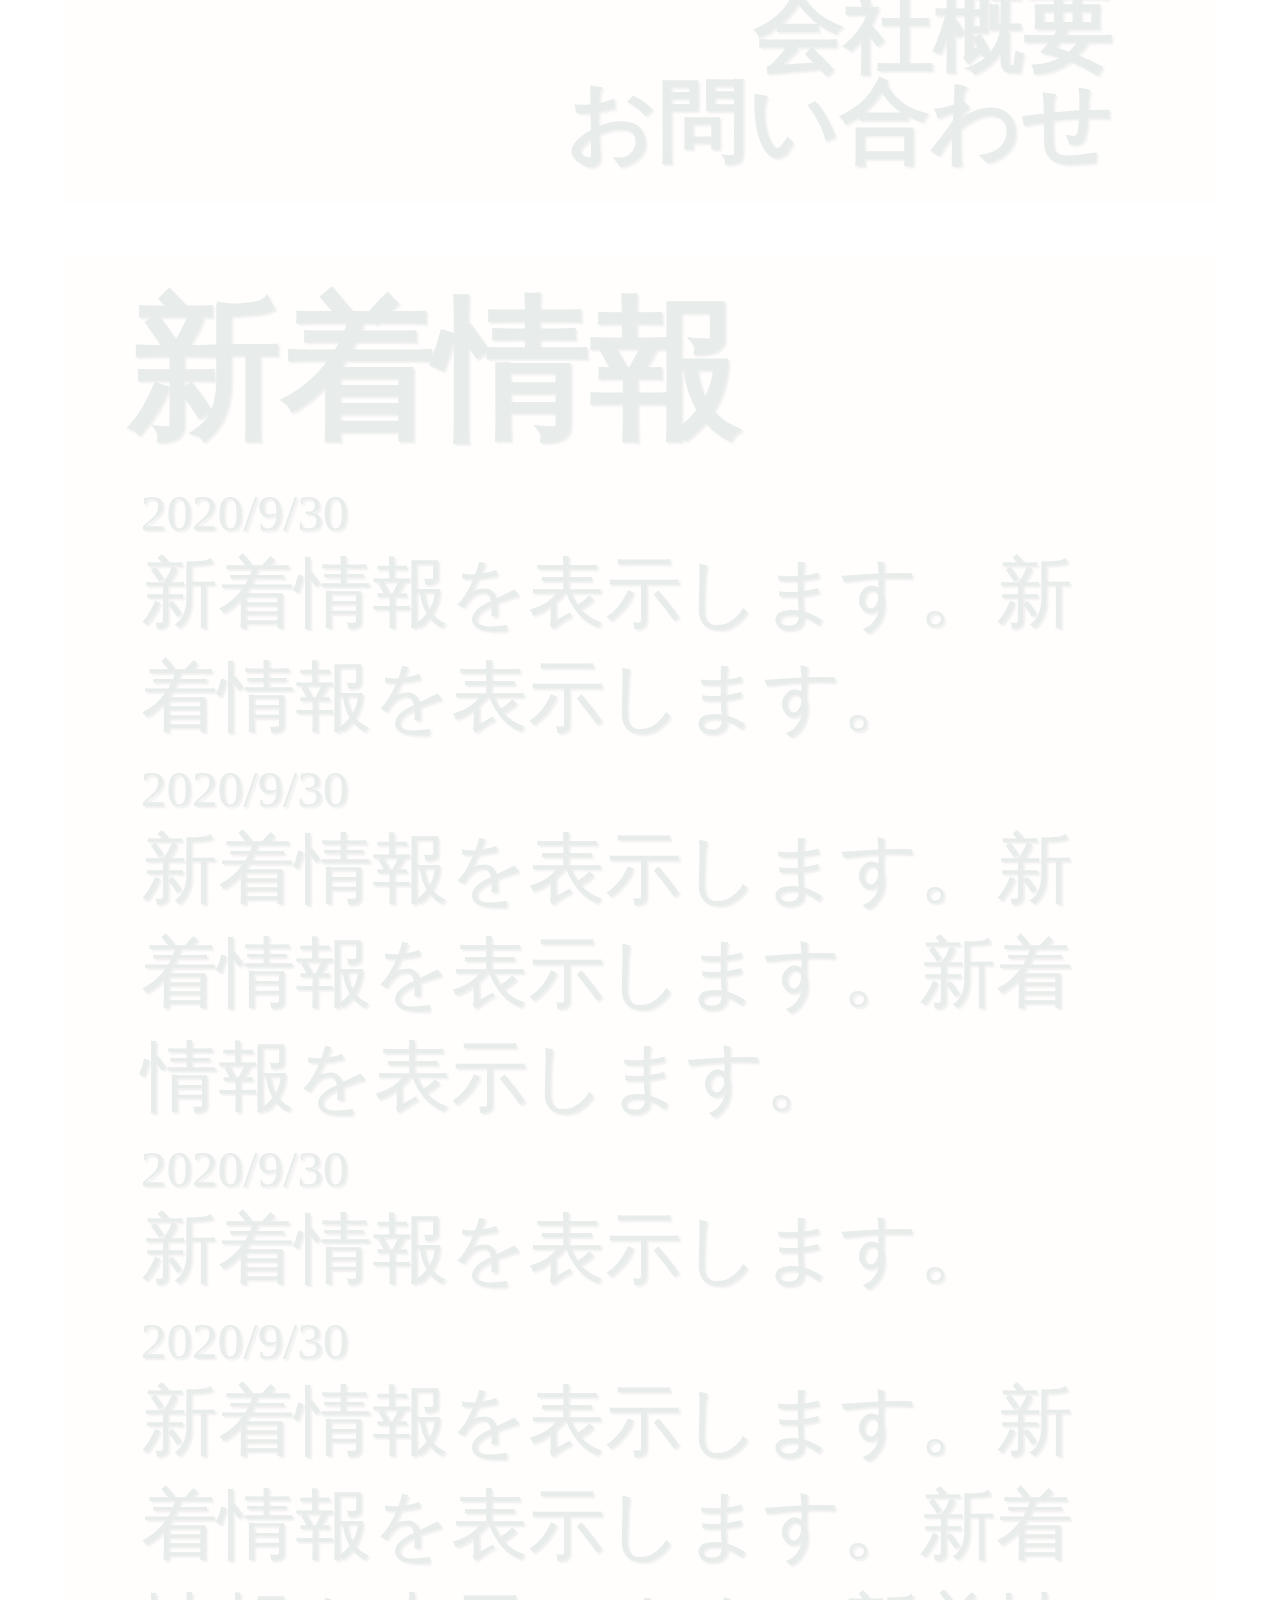
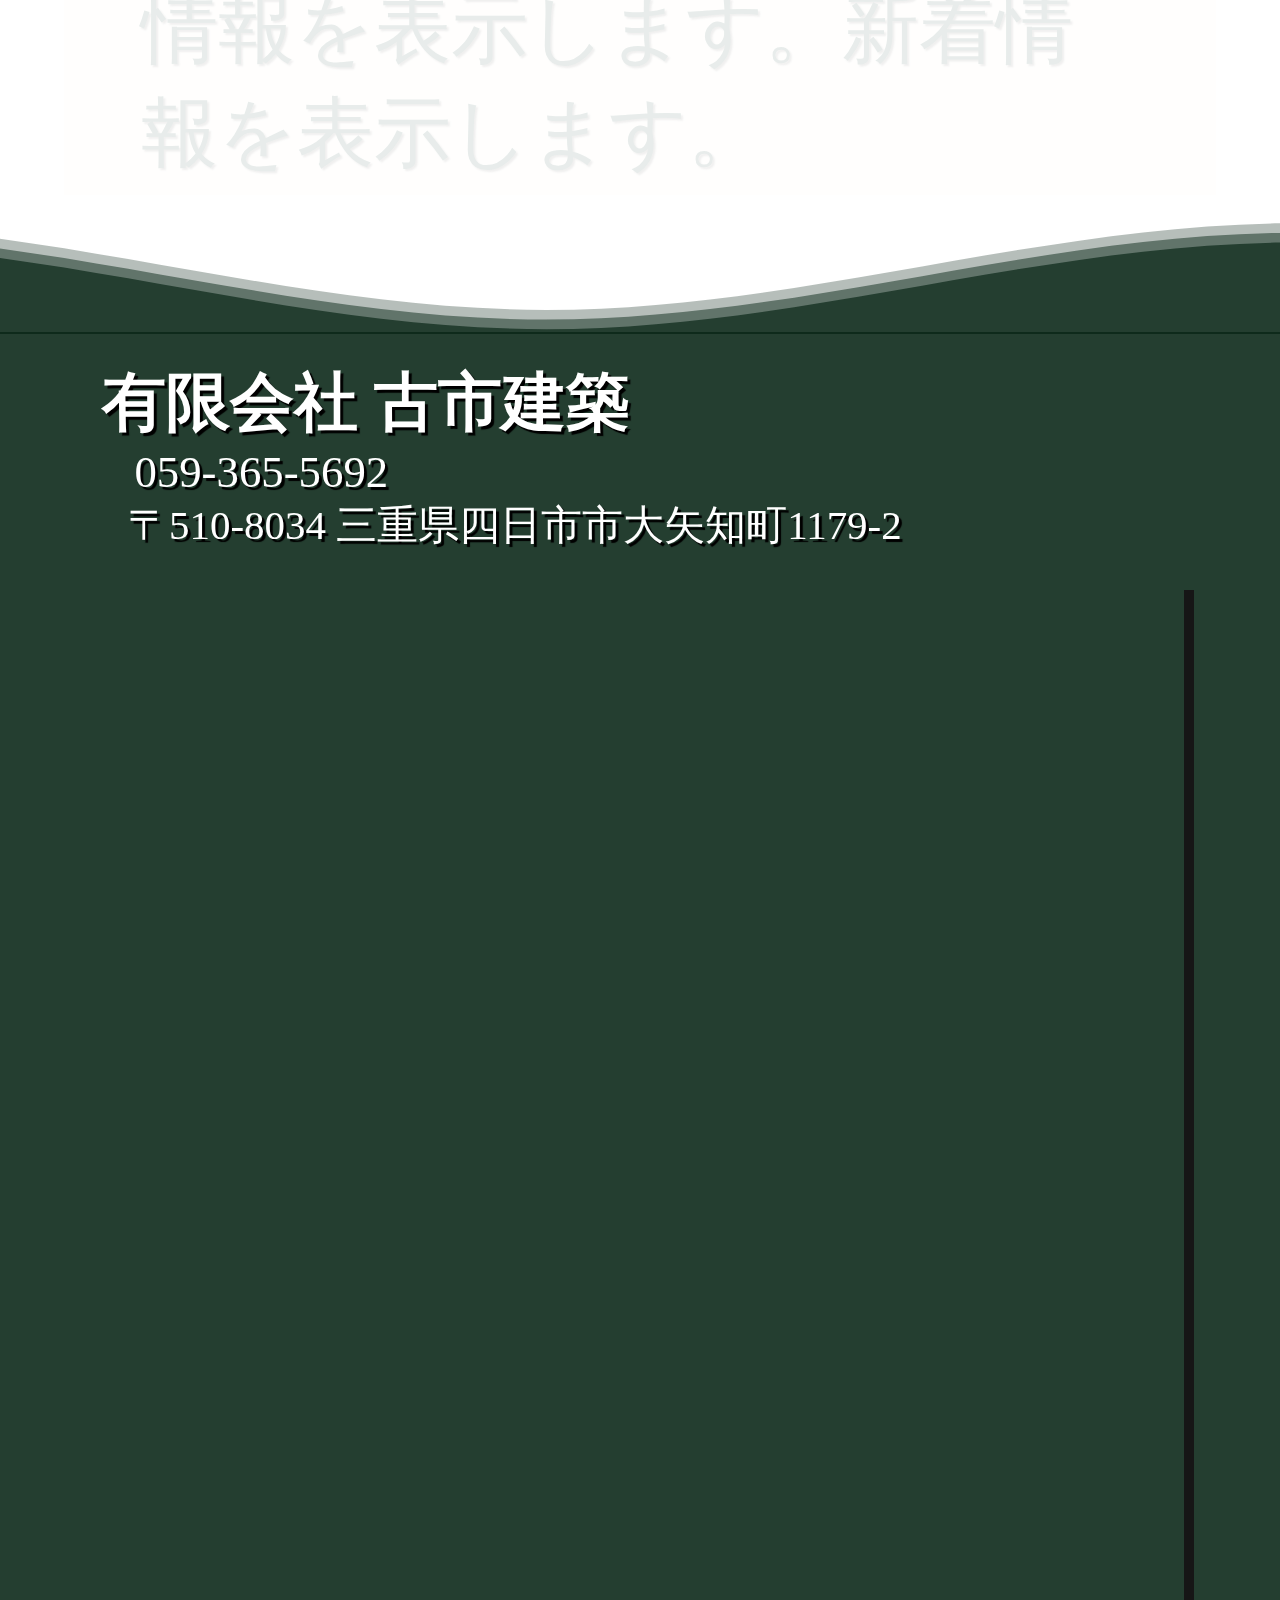
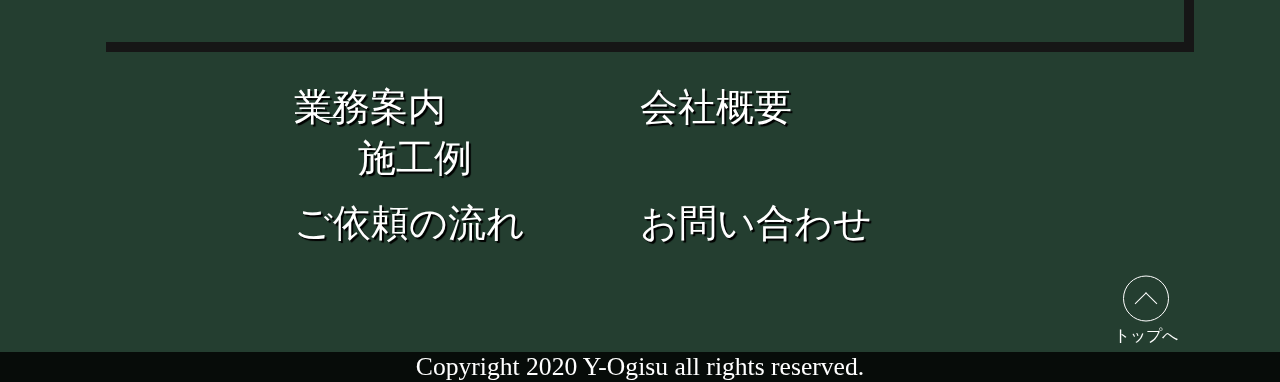
==== commit 1c666ff1: "フッターの背景色変更。" ====
--- a/index.html
+++ b/index.html
@@ -66,9 +66,9 @@
 <path id="gentle-wave" d="M-160 44c30 0 58-18 88-18s 58 18 88 18 58-18 88-18 58 18 88 18 v44h-352z" />
 </defs>
 <g class="parallax">
-<use xlink:href="#gentle-wave" x="48" y="3" fill="rgba(41, 35, 27, 0.3)" />
-<use xlink:href="#gentle-wave" x="48" y="5" fill="rgba(41, 35, 27, 0.5)" />
-<use xlink:href="#gentle-wave" x="48" y="7" fill="rgba(41, 35, 27, 0.72)" />
+<use xlink:href="#gentle-wave" x="48" y="3" fill="rgba(12, 41, 26, 0.3)" />
+<use xlink:href="#gentle-wave" x="48" y="5" fill="rgba(12, 41, 26, 0.5)" />
+<use xlink:href="#gentle-wave" x="48" y="7" fill="rgba(12, 41, 26, 0.72)" />
 </g>
 </svg>
 </div>
--- a/index.css
+++ b/index.css
@@ -137,7 +137,6 @@
 margin: 7vh auto 3vh auto;
 position: relative;
 background-color: rgba(250, 235, 215, 0.459);
-border-radius: 15px;
 text-shadow: 2px 2px 2px  rgba(0, 0, 0, 0.507);
 }
 .page1-content{
@@ -263,7 +262,7 @@
 width: 100vw;
 position: relative;
 background-size: auto 100%;
-background-color: rgba(41, 35, 27, 0.9);
+background-color: rgba(12, 41, 26, 0.9);
 }
 .profile{
 padding: 3vh 8vw;
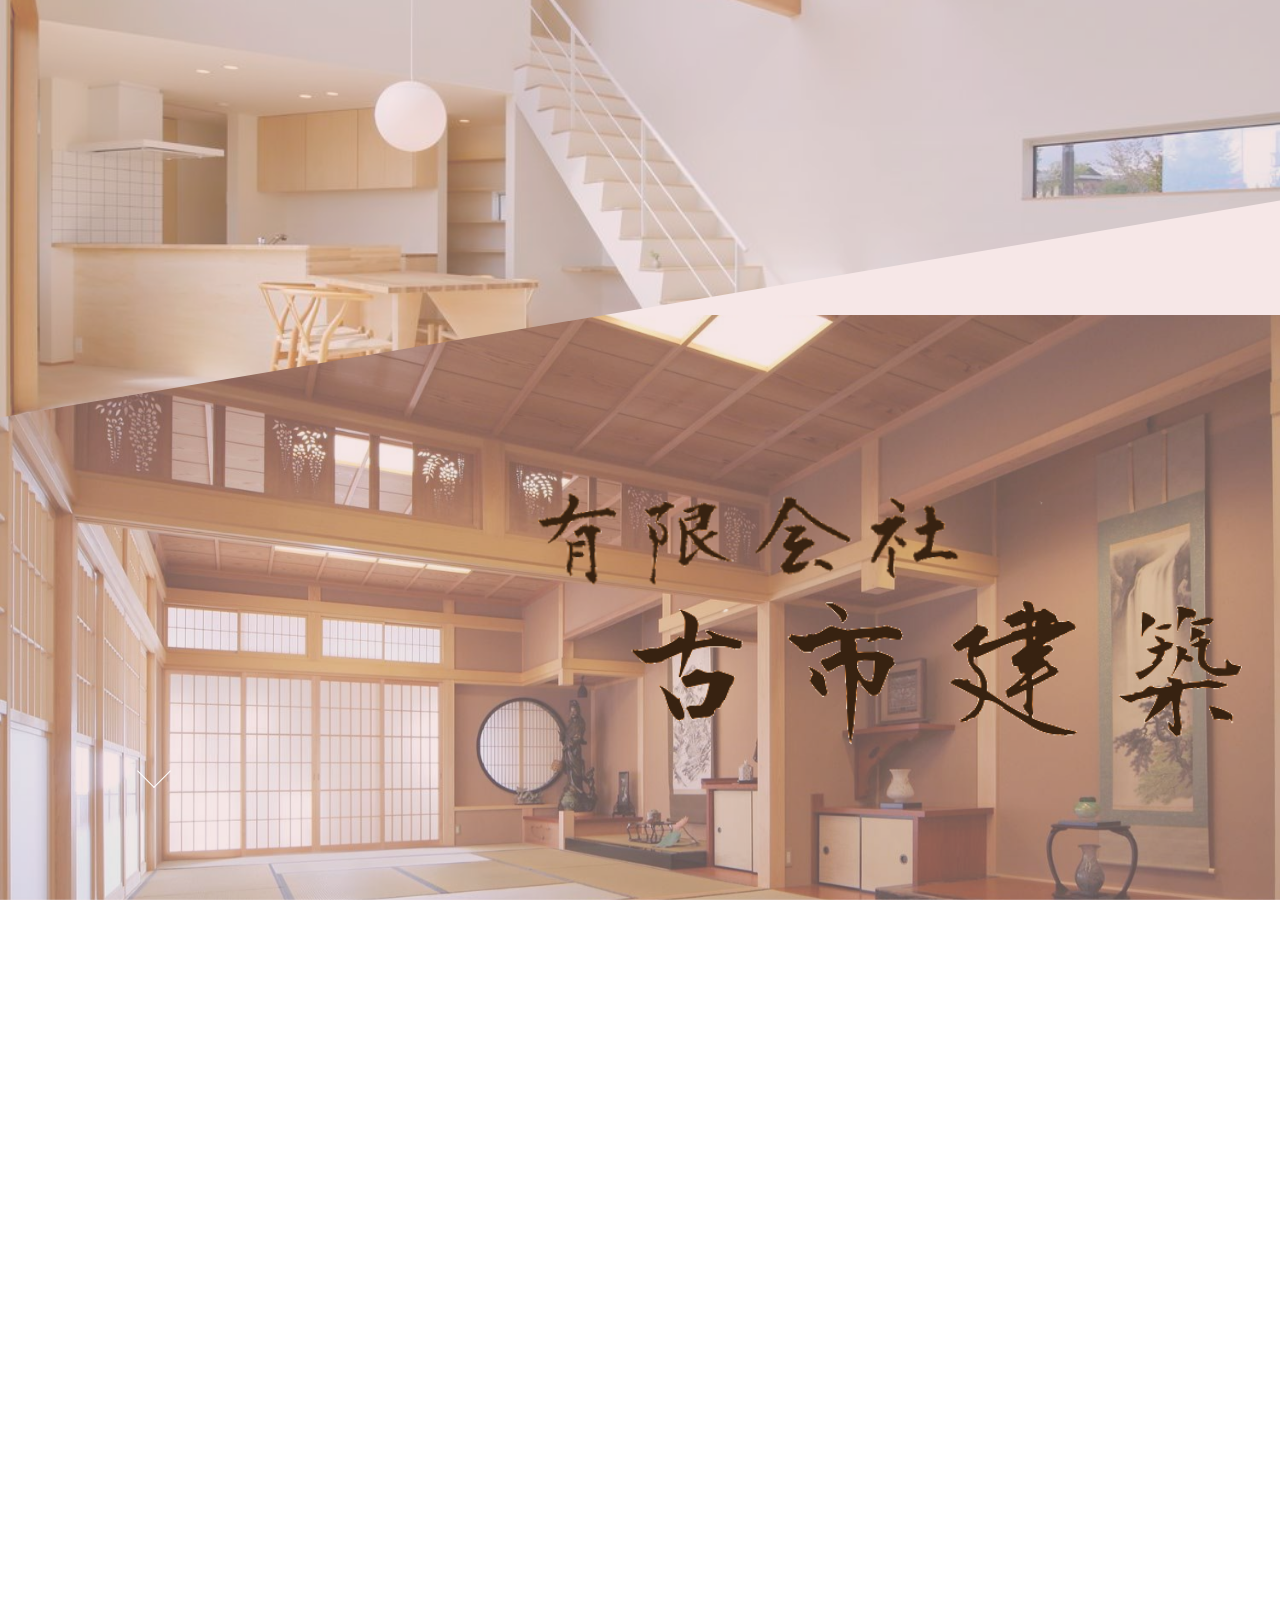
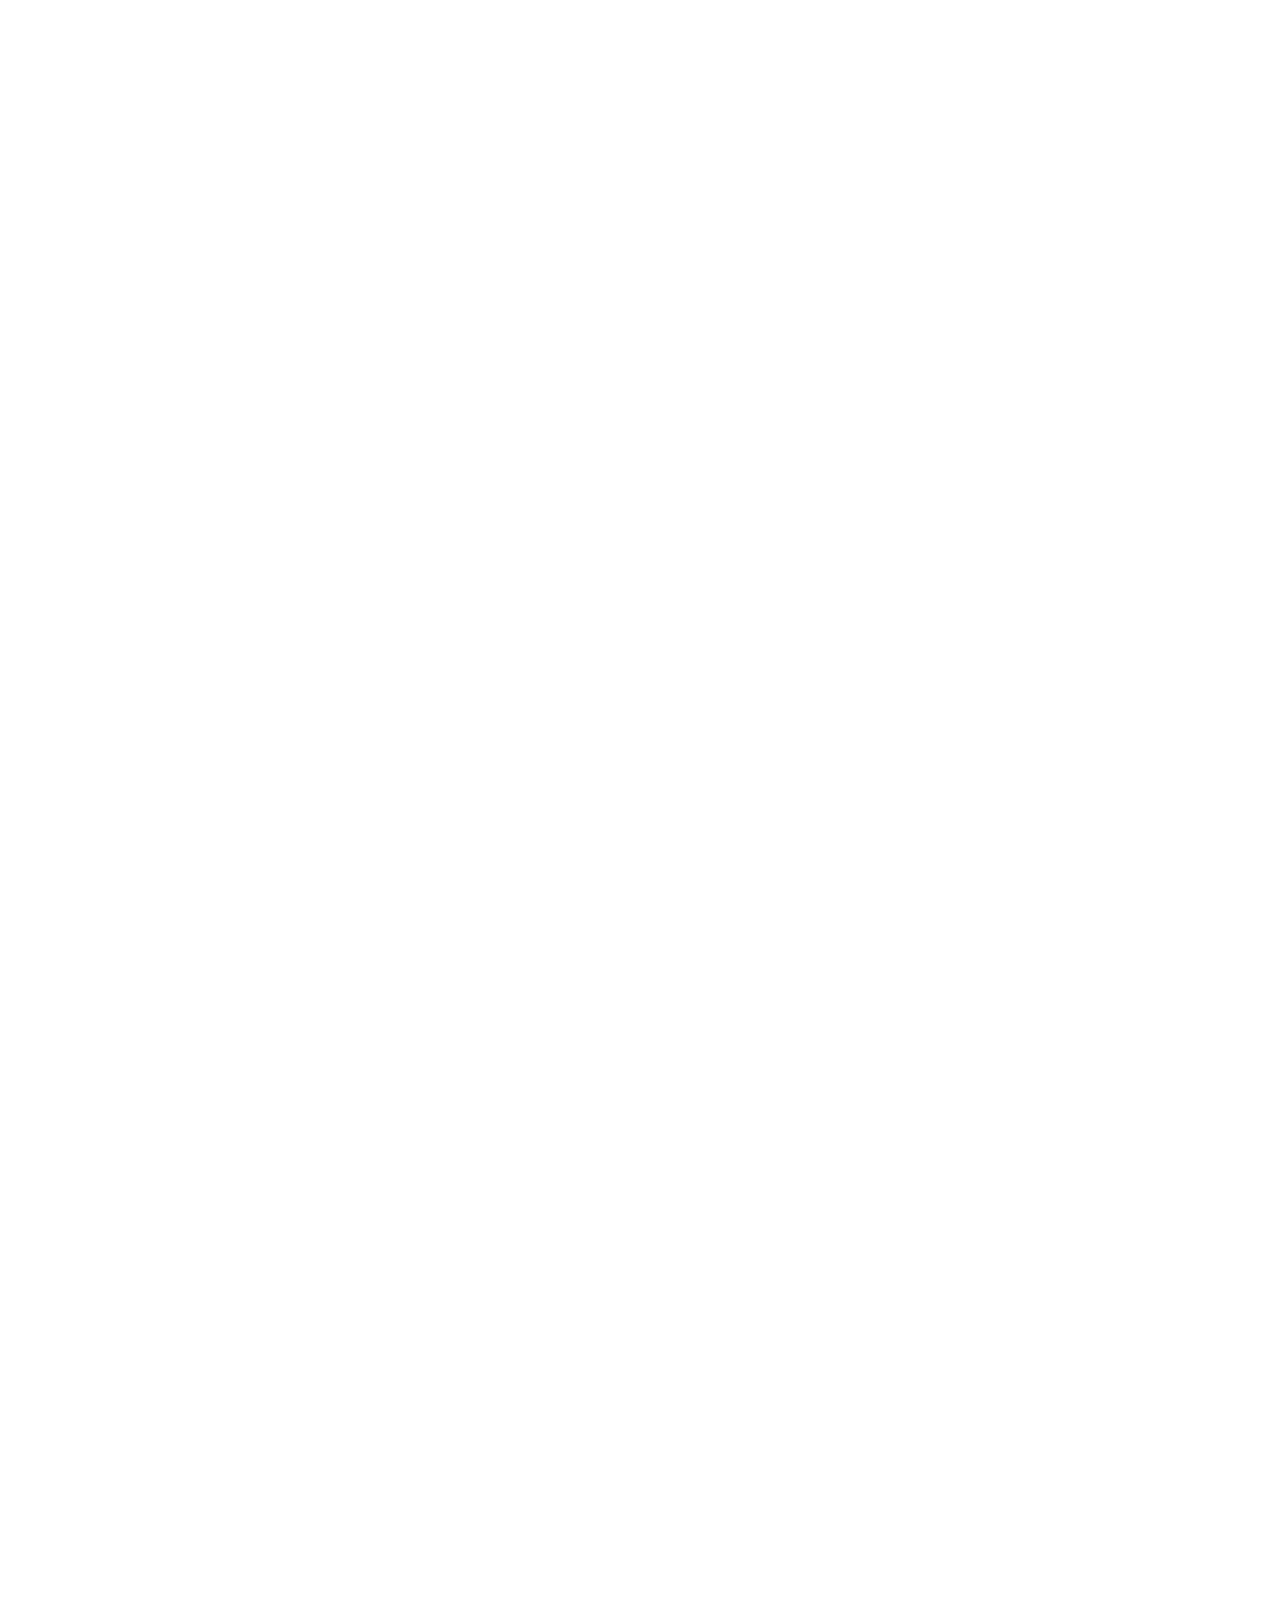
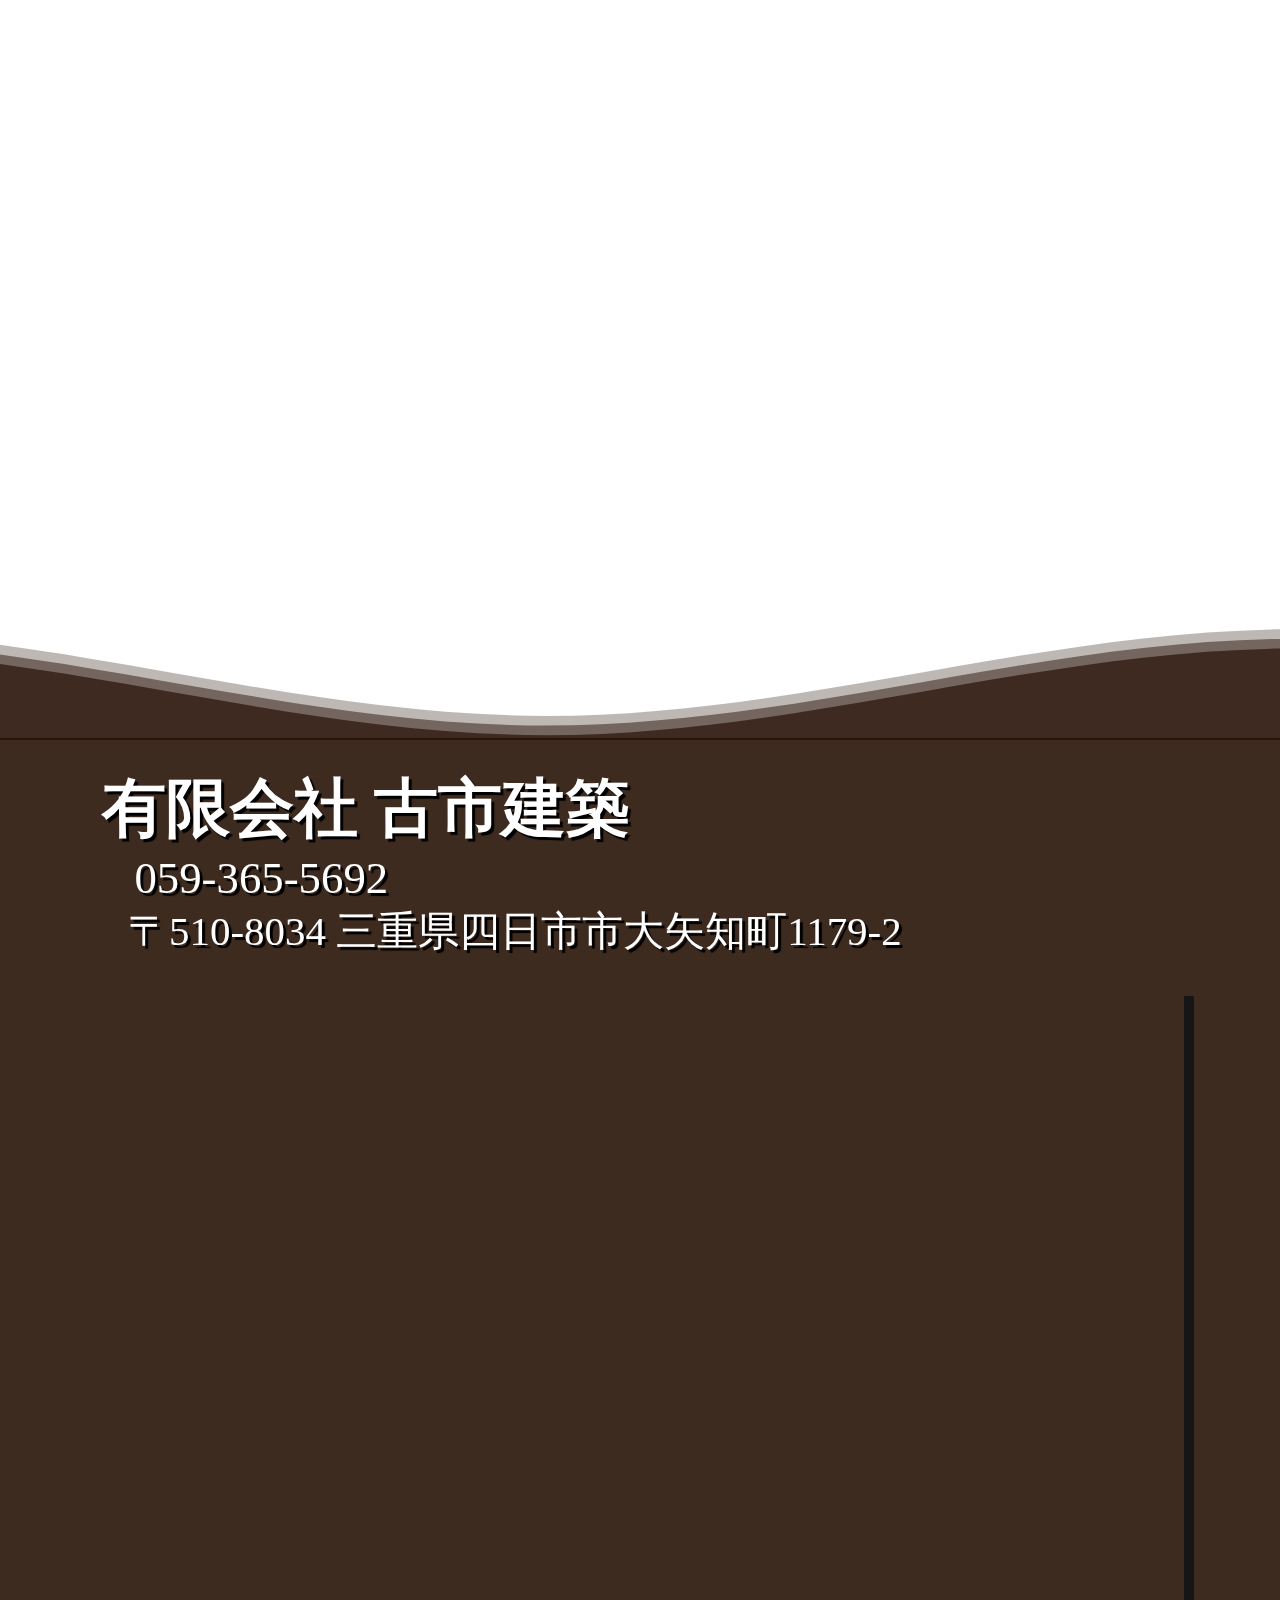
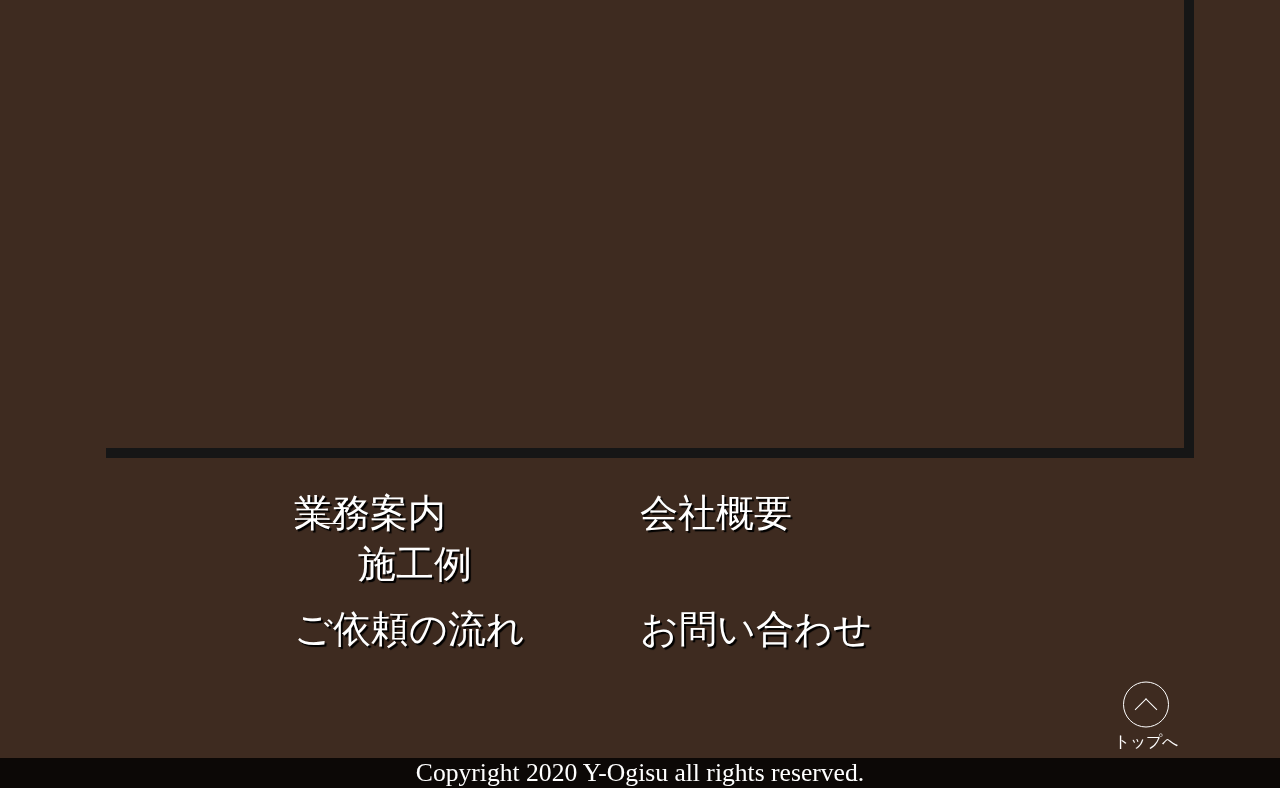
==== commit a0fb9c25: "主にpage1のデザインを大きく変更。copy, slide-down, underline等。" ====
--- a/index.html
+++ b/index.html
@@ -29,10 +29,37 @@
 <!-- /*--- 1ページ目 ---*/ -->  
     
 <div class="page1 fadein">
-  <a href="test.html" class="page1-content about-service">業務案内</a>
-  <a href="" class="page1-content order-flow">ご依頼の流れ</a>
-  <a href="index.html" class="page1-content-about">会社概要</a>
-  <a href="" class="page1-content-contact">お問い合わせ</a>
+  <div class="copy">ここにキャッチコピーを<br>書きます...</div>
+  
+  <a class="page1-content about-service slide-down" data-slide="slide-1"><span class="Text-Span JS_ScrollAnimationItem" >業務案内　　　</span></a>
+  <div class="slide-1">
+    <ul>
+      <li>業務：案内を書きます。</li>
+      <div class="gallery-1">施工例</div>
+      <li>業務：案内を書きます。</li>
+      <li>業務：案内を書きます。</li>
+    </ul>
+  </div>
+
+  <a class="page1-content order-flow slide-down" data-slide="slide-2"><span class="Text-Span JS_ScrollAnimationItem">ご依頼の流れ　</span></a>
+  <div class="slide-2">
+    <ul>
+      <li>依頼の流れを書きます。</li>
+      <p>↓</p>
+      <li>依頼の流れを書きます。</li>
+      <p>↓</p>
+      <li>依頼の流れを書きます。</li>
+      <p>↓</p>
+      <li>依頼の流れを書きます。</li>
+    </ul>
+  </div>
+
+  <div class="page1-bottom">
+    <a href="index.html" class="page1-content-about">会社概要</a>
+    <a href="" class="page1-content-contact">お問い合わせ</a>
+
+  </div>
+
 </div>
   
 <!-- /*--- 2ページ目 ---*/ -->
@@ -66,9 +93,9 @@
 <path id="gentle-wave" d="M-160 44c30 0 58-18 88-18s 58 18 88 18 58-18 88-18 58 18 88 18 v44h-352z" />
 </defs>
 <g class="parallax">
-<use xlink:href="#gentle-wave" x="48" y="3" fill="rgba(12, 41, 26, 0.3)" />
-<use xlink:href="#gentle-wave" x="48" y="5" fill="rgba(12, 41, 26, 0.5)" />
-<use xlink:href="#gentle-wave" x="48" y="7" fill="rgba(12, 41, 26, 0.72)" />
+<use xlink:href="#gentle-wave" x="48" y="3" fill="rgba(41, 20, 8, 0.3)" />
+<use xlink:href="#gentle-wave" x="48" y="5" fill="rgba(41, 20, 8, 0.5)" />
+<use xlink:href="#gentle-wave" x="48" y="7" fill="rgba(41, 20, 8, 0.72)" />
 </g>
 </svg>
 </div>
@@ -160,6 +187,21 @@
   });
   </script>
 
+<!-- ---下線アニメーション--- -->
+<script>
+$(window).on('scroll',function(){
+  $(".JS_ScrollAnimationItem").each(function(){
+    var position = $(this).offset().top;
+    var scroll = $(window).scrollTop();
+    var windowHeight = $(window).height();
+    if (scroll > position - windowHeight+160){
+      $(this).addClass('isActive');
+    }
+  });
+});
+</script>
+
+
 
 <!-- 背景画像遷移の記述 -->
 <!-- bg-slider -->
@@ -186,4 +228,8 @@
   });
   </script>
 
+<!-- ---slideDownの記述--- -->
+<link rel="stylesheet" href="slide-down.css" />
+<script src="js/slide-down.js"></script>
+
 </html>--- a/index.css
+++ b/index.css
@@ -4,13 +4,14 @@
   font-family: cursive;
   box-sizing: border-box;
   text-decoration: none;
+  list-style: none;
 }
 body{
 width: 100vw;
 }
 .upperImg{
 width: 100vw;
-height: 55vh;
+height: 50vh;
 z-index: -2;
 background-position:center center;
 background-size: cover;
@@ -24,10 +25,10 @@
 }
 .lowerImg{
 width: 100vw;
-height: 60vh;
+height: 65vh;
 object-fit: cover;
 position: fixed;
-top: 40vh;
+top: 35vh;
 background-position:center center;
 background-size: cover;
 display: flex;
@@ -78,7 +79,7 @@
 position: relative;
 }
 .mobile-logo{
-width: 70vw;
+width: 55vw;
 position: absolute;
 bottom: 13vh;
 right: 0vw;
@@ -132,12 +133,17 @@
 
 /* 1ページ目のCSS */
 .page1{
-height: 80vh;
 width: 90vw;
 margin: 7vh auto 3vh auto;
 position: relative;
 background-color: rgba(250, 235, 215, 0.459);
 text-shadow: 2px 2px 2px  rgba(0, 0, 0, 0.507);
+}
+.copy{
+  padding: 4vh;
+  font-size: 5vw;
+  text-align: center;
+  color: #fff;
 }
 .page1-content{
 display: inline-block;
@@ -146,8 +152,26 @@
 font-weight: bold;
 color:  rgb(29, 75, 61);
 padding-left: 4vw;
-padding-top: 1vh;
-margin-bottom: 20px;
+padding-top: 3vh;
+}
+.slide-1{
+  margin: 3vh 10vw;
+}
+.gallery-1{
+  margin: 2vh auto;
+  text-align: center;
+  display: block;
+  width: 55vw;
+  height: 50vw;
+  background-color: rgba(87, 41, 11, 0.514);
+}
+.slide-2{
+  text-align: center;
+  margin: 5vw;
+}
+.page1-bottom{
+padding-right: 8vw;
+padding-top: 6vh;
 }
 .page1-content-about{
 display: inline-block;
@@ -155,11 +179,10 @@
 color: rgb(29, 75, 61);
 font-size: 7vw;
 font-weight: bold;
-padding-right: 8vw;
 margin-bottom: 20px;
-position: absolute;
-bottom: 10vh;
-right: 0;
+/* position: absolute; */
+/* bottom: 10vh; */
+/* right: 0; */
 text-align: right;
 }
 .page1-content-contact{
@@ -168,24 +191,23 @@
   color: rgb(29, 75, 61);
   font-size: 7vw;
 font-weight: bold;
-padding-right: 8vw;
 margin-bottom: 20px;
-position: absolute;
-bottom: 0;
-right: 0;
+/* position: absolute; */
+/* bottom: 0; */
+/* right: 0; */
 text-align: right;
 }
 
 /*--- 2ページ目のCSS ---*/
 
 .page2{
-color: rgb(29, 75, 61);
+color: rgb(255, 255, 255);
 width: 90vw;
-margin: 6vh auto;
+margin: 12vh auto;
 position: relative;
 background-size: auto 100%;
 background-color: rgba(250, 235, 215, 0.459);
-text-shadow: 2px 2px 2px  rgba(0, 0, 0, 0.562);
+text-shadow: 2px 2px 2px  rgba(0, 0, 0, 0.712);
 }
 .page-contents ul{
 position: absolute;
@@ -262,14 +284,16 @@
 width: 100vw;
 position: relative;
 background-size: auto 100%;
-background-color: rgba(12, 41, 26, 0.9);
+background-color: rgba(41, 20, 8, 0.9);
 }
 .profile{
 padding: 3vh 8vw;
 text-shadow:3px 3px 1px black;
+font-family: serif;
 }
 .company-name{
-font-size: 5vw;
+  font-size: 5vw;
+  font-family: cursive;
 }
 .phone-number{
 font-size: 3.5vw;
@@ -406,6 +430,7 @@
 }
 
 .copyright{
+font-family: serif;
 color: white;
 background-color: rgba(0, 0, 0, 0.795);
 width: 100vw;
@@ -419,13 +444,35 @@
 /* ----fadeinのアニメーション----- */
 /* 画面外にいる状態 */
 .fadein {
-opacity : 0.1;
+width: 85vw;
+opacity : 0;
 transform : translate(0, 50px);
 transition : all 500ms;
 }
 
 /* 画面内に入った状態 */
 .fadein.scrollin {
+width: 90vw;
 opacity : 1;
 transform : translate(0, 0);
+}
+
+/* --下線アニメーション-- */
+.Text-Span {
+  position: relative;
+  z-index: 1;
+}
+.Text-Span:after {
+  content: '';
+  position: absolute;
+  left: 0;
+  bottom: -0.5vh;
+  width: 0%;
+  height: 4px;
+  background: #5e7c62;
+  z-index: -1;
+  transition: all 0.8s;
+}
+.Text-Span.isActive:after {
+  width: 100%;
 }--- a/slide-down.css
+++ b/slide-down.css
@@ -0,0 +1,42 @@
+@charset "utf-8";
+
+
+/* -- .slide-down -------------------------------------------------------------------------------------------- */
+
+.slide-down:after {
+	/* content: " ▼"; */
+}
+
+.slide-down:hover {
+	cursor: pointer;
+	/* opacity: 0.3; */
+}
+
+
+.active:after {
+	/* content: " ▲"; */
+}
+
+
+
+
+/* -- div.slide-* -------------------------------------------------------------------------------------------- */
+
+div.slide-1,
+div.slide-2,
+div.slide-3,
+div.slide-4,
+div.slide-5,
+div.slide-6,
+div.slide-7,
+div.slide-8 {
+	display: none;
+}
+
+
+
+
+
+
+
+
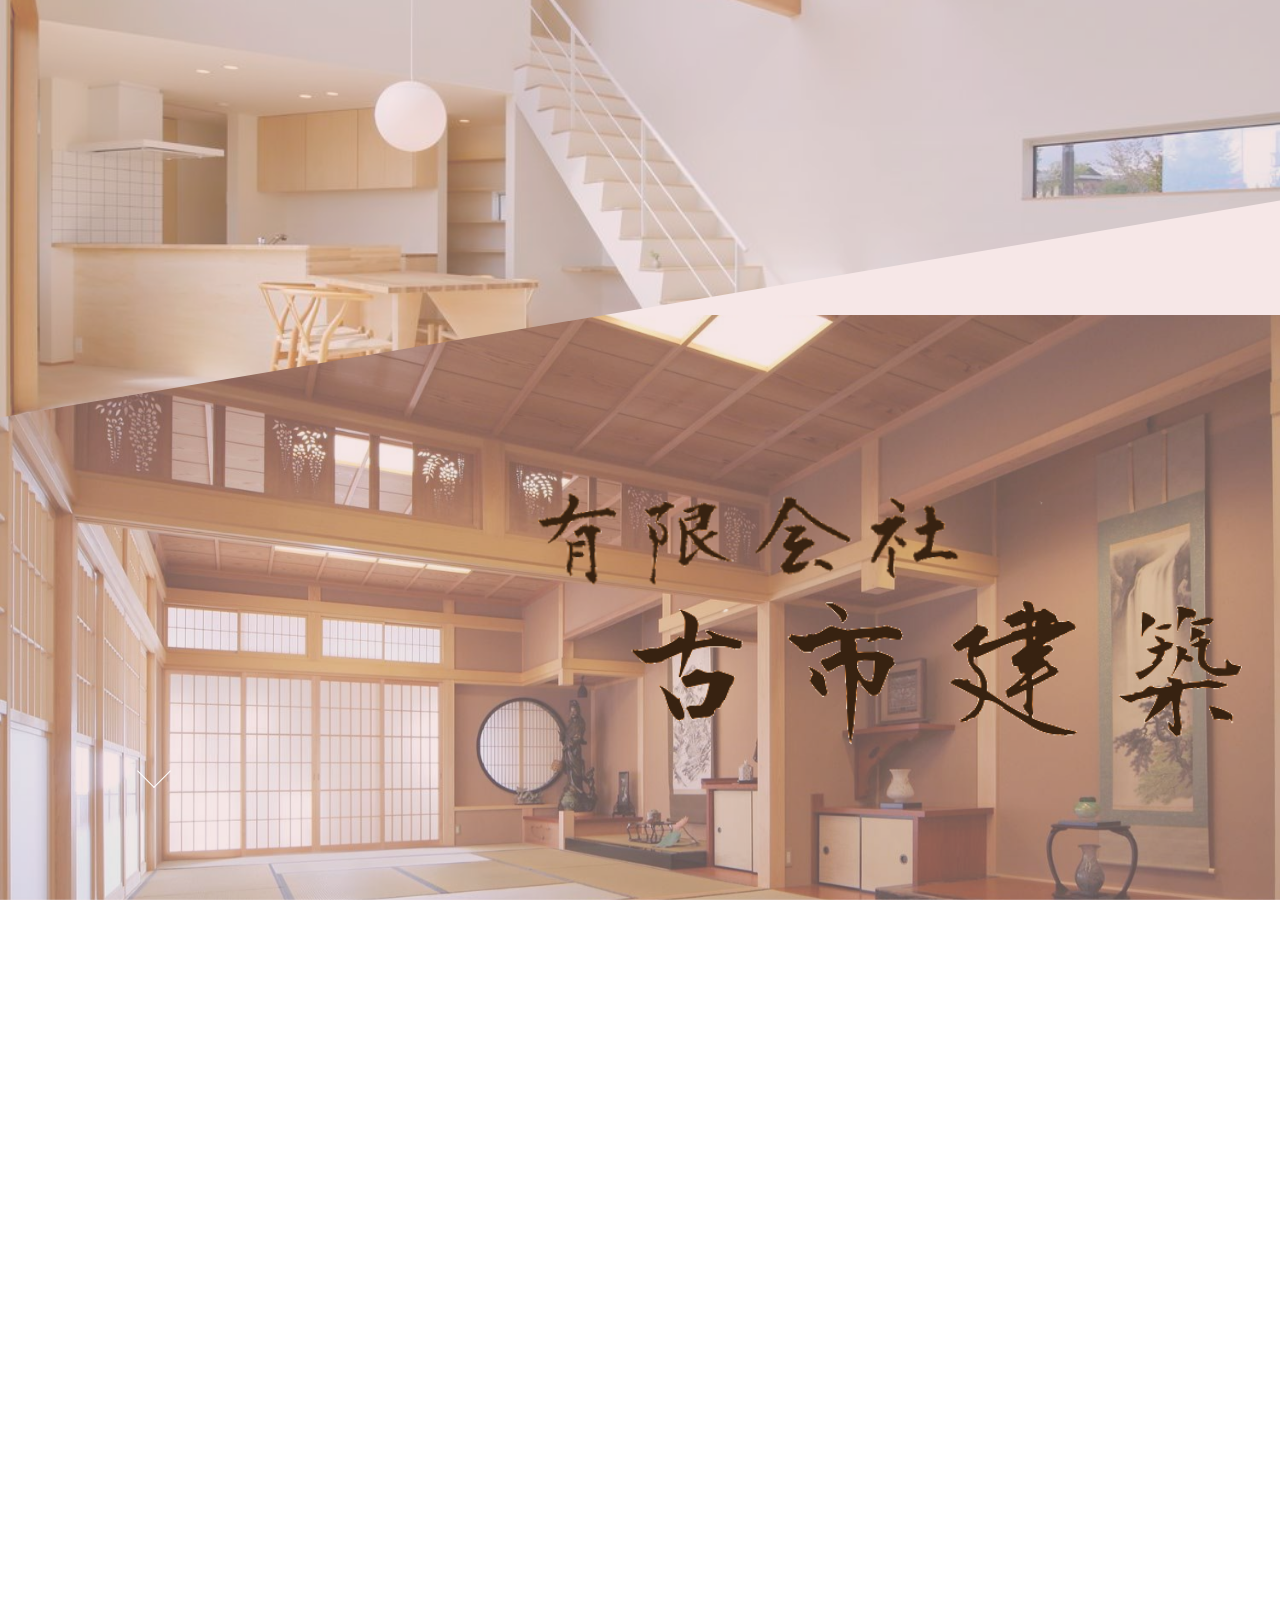
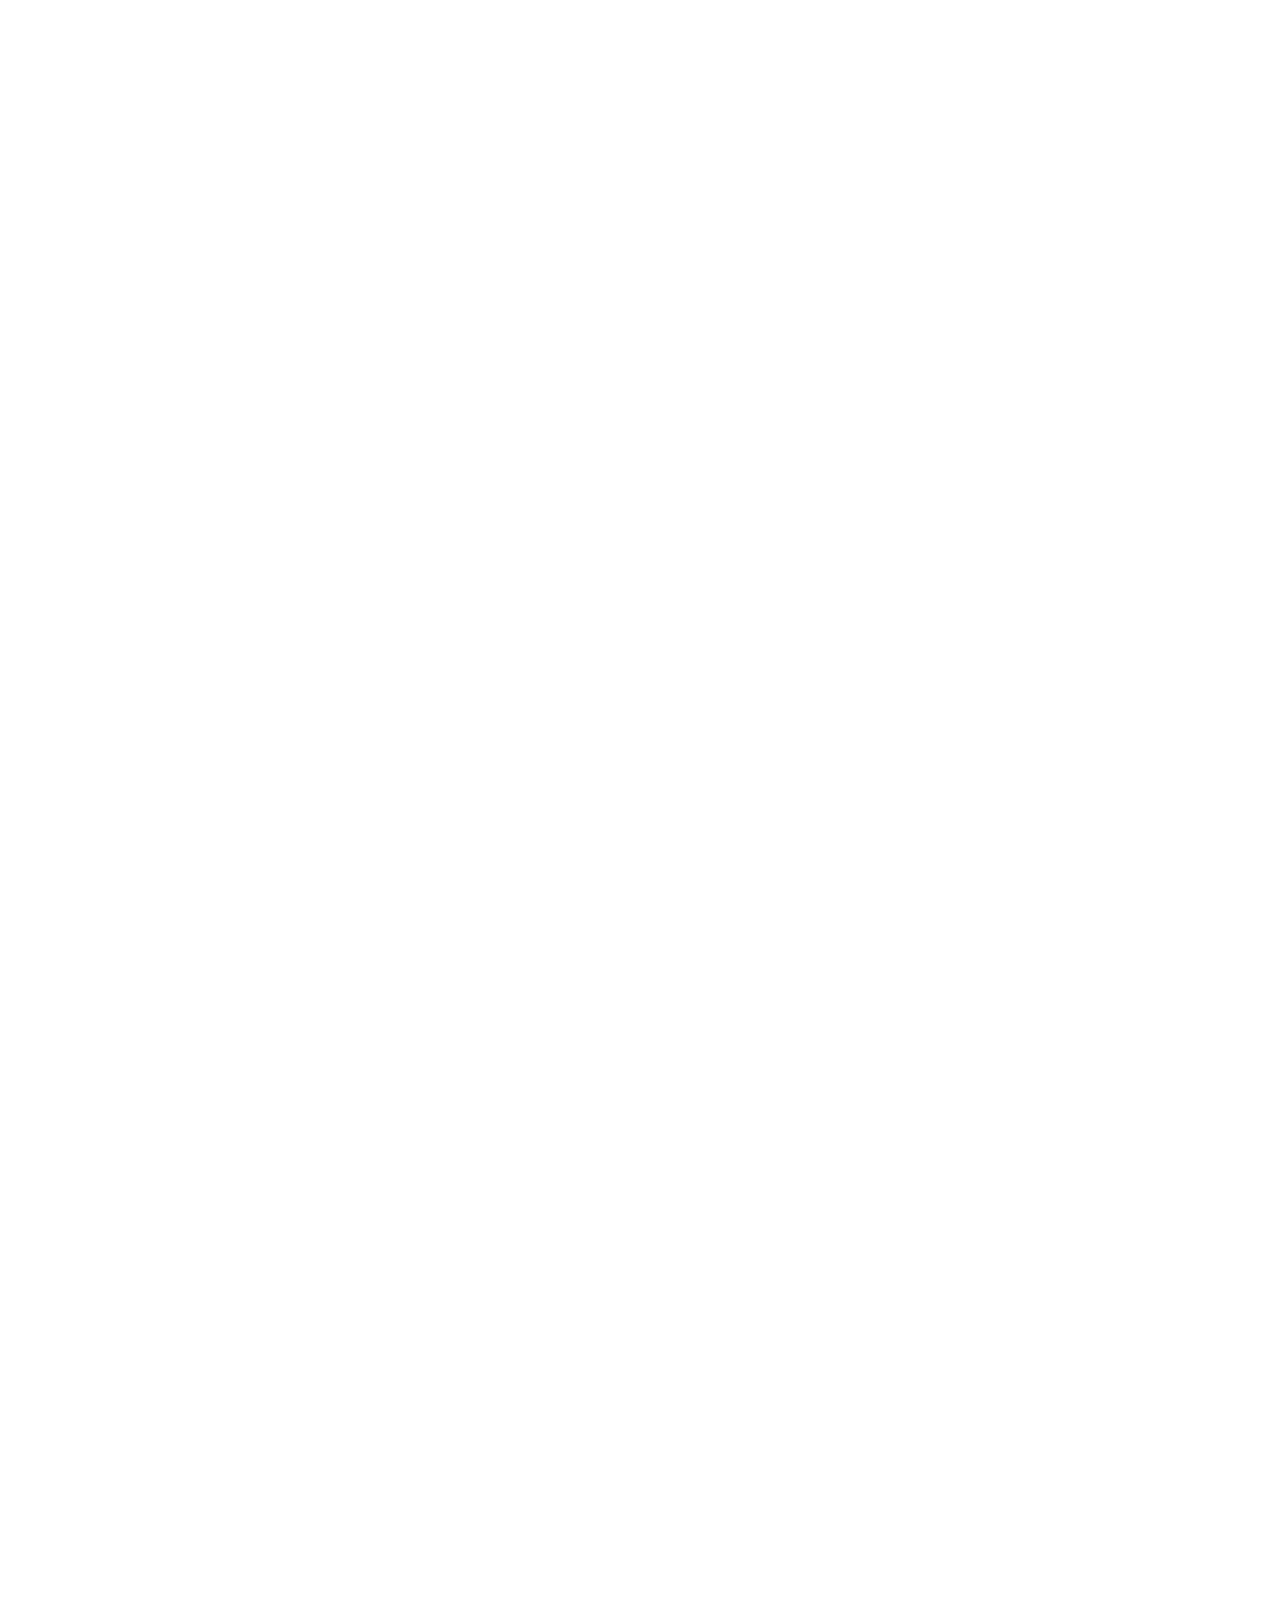
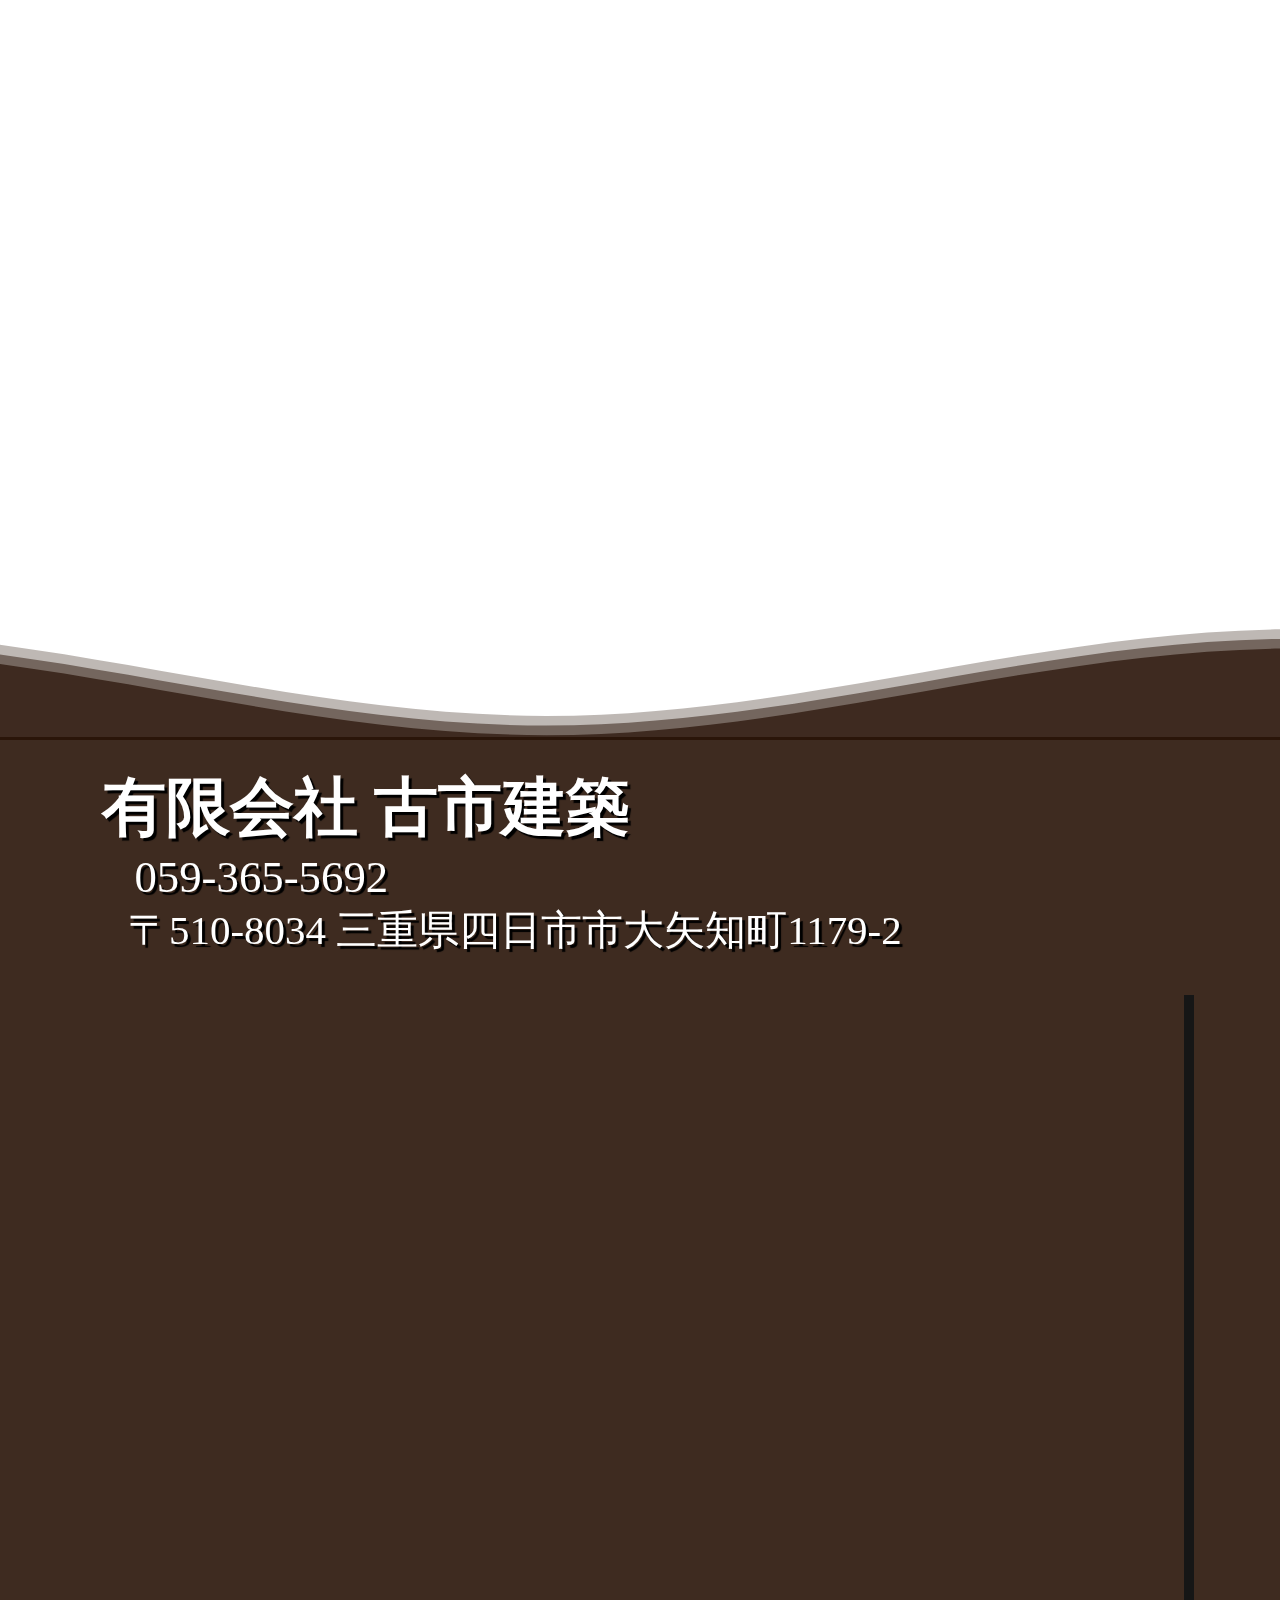
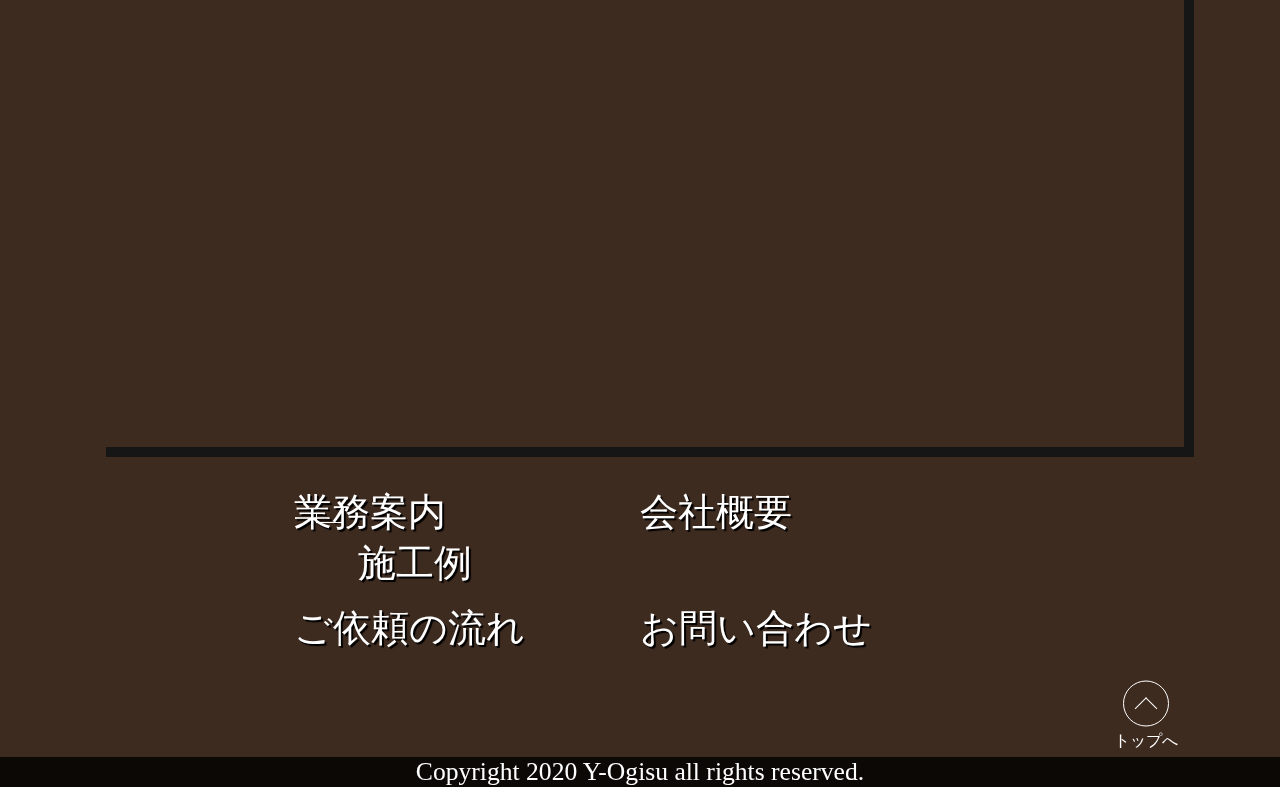
==== commit a7d22fca: "wave位置修正, page1内リンク先修正。" ====
--- a/index.html
+++ b/index.html
@@ -55,8 +55,8 @@
   </div>
 
   <div class="page1-bottom">
-    <a href="index.html" class="page1-content-about">会社概要</a>
-    <a href="" class="page1-content-contact">お問い合わせ</a>
+    <a  class="page1-content-about">会社概要</a>
+    <a  class="page1-content-contact">お問い合わせ</a>
 
   </div>
 
--- a/index.css
+++ b/index.css
@@ -232,7 +232,7 @@
 
 /* waveのcss */
 .waves-container{
-  padding-bottom: 1px;/* 下コンテンツとの重なり解消 */
+  padding-bottom: 0px;/* 下コンテンツとの重なり解消 */
 }
 .waves {
   position:relative;
